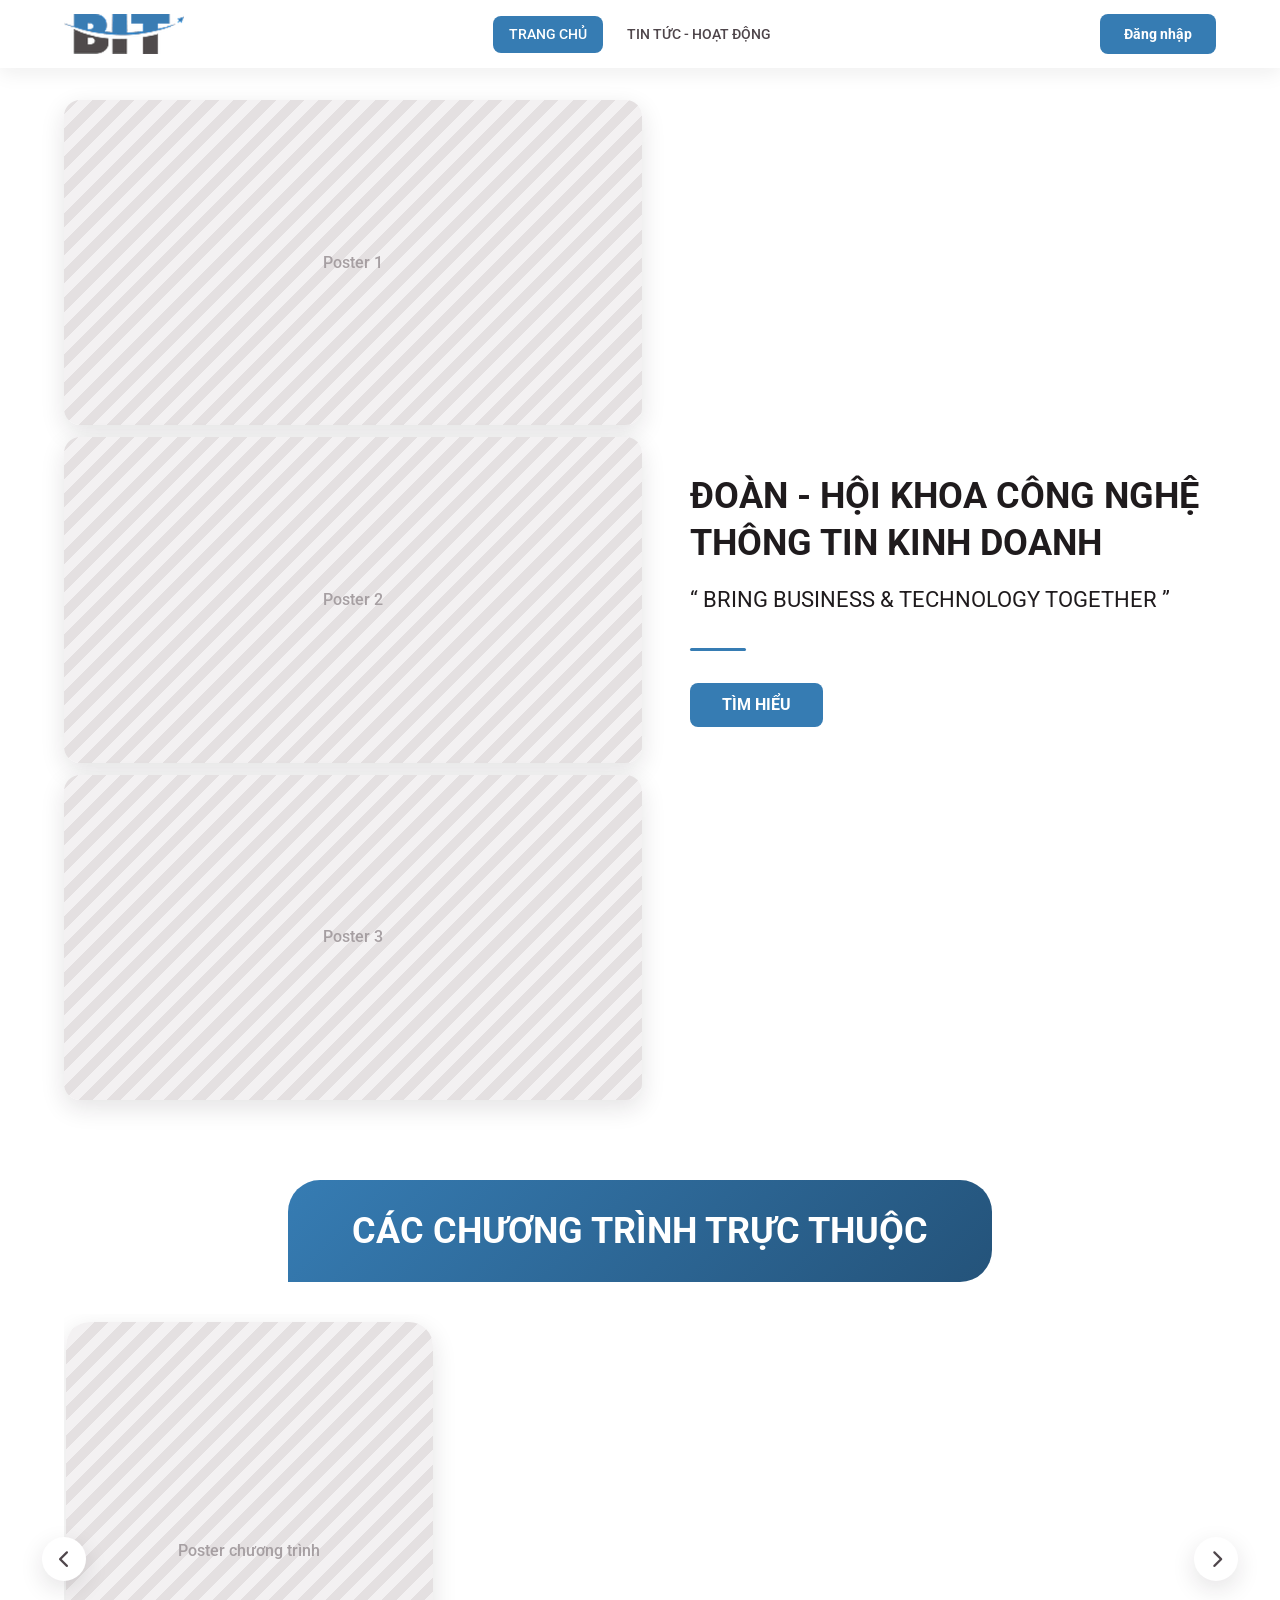
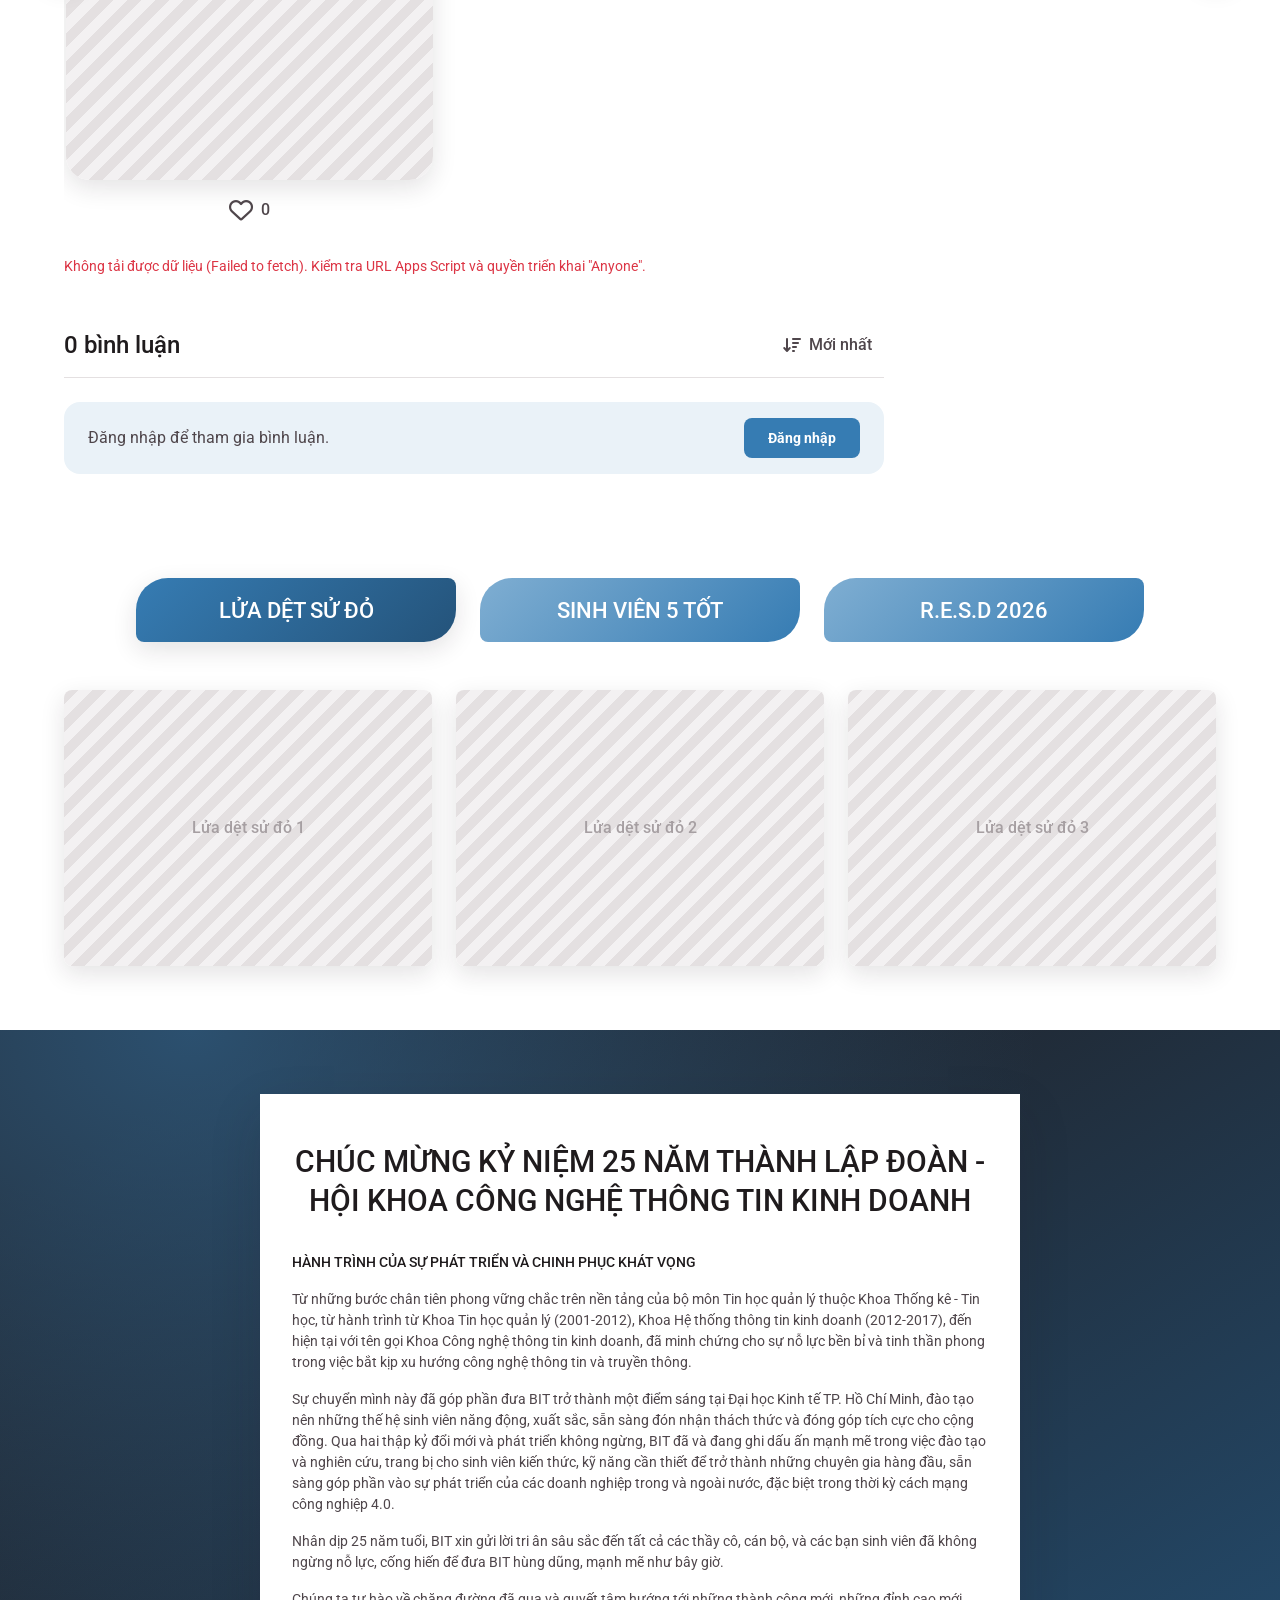
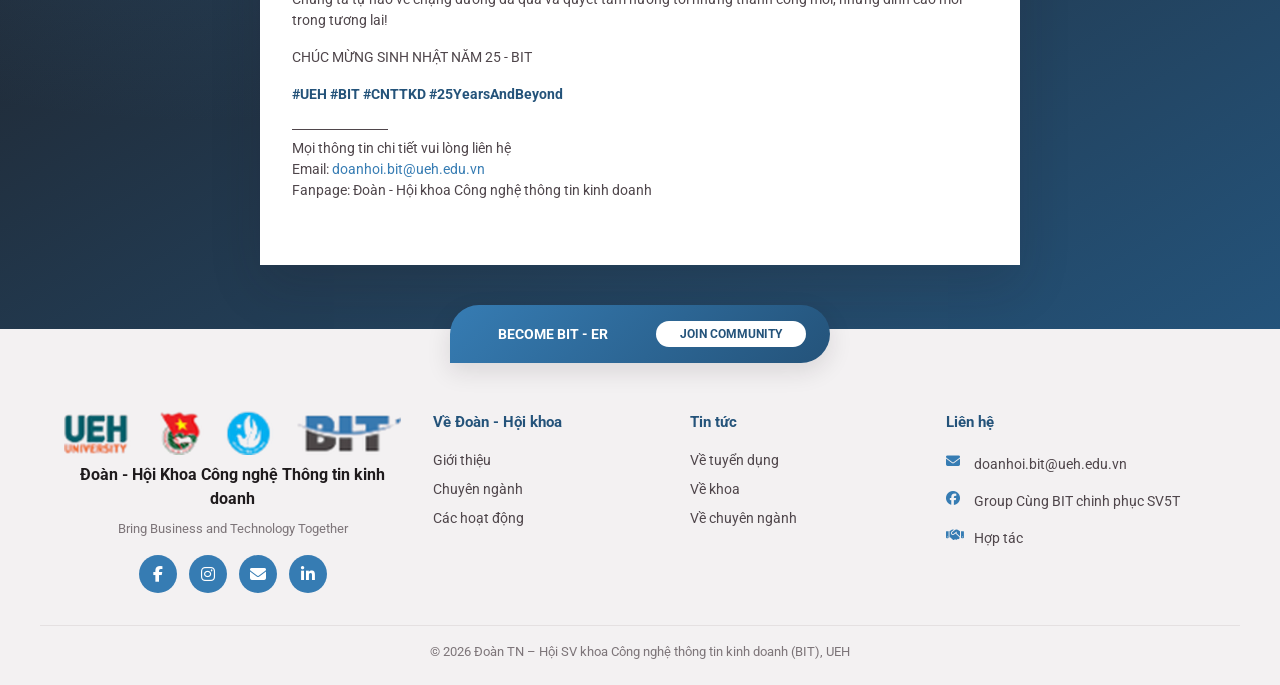
==== index.html @ af45f69b "Update print statement from 'Hello' to 'Goodbye'" ====
<!DOCTYPE html>
<html lang="vi">
<head>
<meta charset="UTF-8">
<meta name="viewport" content="width=device-width, initial-scale=1">
<title>Đoàn - Hội khoa Công nghệ thông tin kinh doanh (BIT)</title>
<link rel="preconnect" href="https://fonts.googleapis.com">
<link rel="preconnect" href="https://fonts.gstatic.com" crossorigin>
<link href="https://fonts.googleapis.com/css2?family=Roboto:wght@400;500;700&display=swap" rel="stylesheet">
<link rel="stylesheet" href="https://cdnjs.cloudflare.com/ajax/libs/font-awesome/6.4.2/css/all.min.css">
<style>
:root{--color-blue-100:#D2E4F1;--color-blue-300:#7FAED2;--color-blue-500:#367CB3;--color-blue-600:#2E6996;--color-blue-700:#24537A;
--color-dark-50:#F3F1F2;--color-dark-100:#E4E0E1;--color-dark-300:#A69FA2;--color-dark-500:#4F464B;--color-dark-700:#332D30;--color-dark-900:#1F1B1D;
--primary-color:var(--color-blue-500);--primary-hover:var(--color-blue-600);--primary-color-2:#EAF2F8;--bg-color:#fff;--text-color:var(--color-dark-500);--text-muted:#7d7579;
--color-surface:#fff;--color-bg-alt:var(--color-dark-50);--color-text-on-primary:#fff;--error-color:#dc3545;
--font-family-base:'Roboto',sans-serif;--fw-medium:500;--fw-bold:700;--font-size-h1:36px;--line-height-h1:1.3;--font-size-body:16px;--line-height-body:1.5;
--space-1:4px;--space-2:8px;--space-3:12px;--space-4:16px;--space-5:24px;--space-6:32px;--space-7:48px;--space-8:64px;--space-9:96px;
--container-max:1200px;--container-pad:var(--space-5);--radius-sm:8px;--radius-lg:24px;--radius-xl:32px;--radius-pill:999px;--radius-button:8px;--radius-card:16px;
--shadow-md:0 8px 24px rgba(31,27,29,.12);--shadow-lg:0 20px 48px rgba(31,27,29,.16);--shadow-header:0 4px 20px rgba(31,27,29,.08);--shadow-focus:0 0 0 4px var(--color-blue-100);
--transition-base:200ms ease;--button-height:44px;--gap-col-cards:24px;--spacing-section-y:80px;
--font-size-h1-mobile:28px;--font-size-h2-mobile:20px;--font-size-body-mobile:15px;--gap-col-mobile:16px;
--gradient-primary:linear-gradient(135deg,var(--color-blue-500) 0%,var(--color-blue-700) 100%);
--gradient-hero:radial-gradient(120% 140% at 15% 0%,rgba(54,124,179,.55) 0%,rgba(31,27,29,0) 55%),linear-gradient(150deg,var(--color-dark-900) 10%,var(--color-blue-700) 100%)}
*,*::before,*::after{box-sizing:border-box}
body{margin:0;font-family:var(--font-family-base);font-size:var(--font-size-body);line-height:var(--line-height-body);color:var(--text-color);background:var(--bg-color)}
img{max-width:100%;display:block}a{color:inherit;text-decoration:none}h1,h2,h3,h4,p,ul{margin:0}ul{padding:0;list-style:none}button{font:inherit;color:inherit;cursor:pointer}
:focus-visible{outline:none;box-shadow:var(--shadow-focus)}
.btn{display:inline-flex;align-items:center;justify-content:center;gap:var(--space-2);min-height:var(--button-height);padding:10px var(--space-6);border:0;border-radius:var(--radius-button);background:var(--primary-color);color:#fff;font-size:16px;font-weight:var(--fw-bold);transition:background var(--transition-base)}
.btn:hover{background:var(--primary-hover)}.btn:disabled{opacity:.6;cursor:not-allowed}
.brand{display:inline-flex;align-items:center}.brand__logo{height:40px;width:auto}.brand__logo--lg{height:44px;margin:0 auto}
.logo-fallback{font-size:28px;font-weight:var(--fw-bold);font-style:italic;color:var(--primary-color)}
.soc{display:flex;gap:var(--space-3)}.soc a{display:grid;place-items:center;width:38px;height:38px;border-radius:var(--radius-pill);background:var(--primary-color);color:#fff;font-size:16px;transition:background var(--transition-base),transform var(--transition-base)}
.soc a:hover{background:var(--color-blue-700);transform:translateY(-2px)}
@media (prefers-reduced-motion:reduce){*{transition:none!important;scroll-behavior:auto!important}}
html{scroll-behavior:smooth}
.container{max-width:var(--container-max);margin:0 auto;padding:0 var(--container-pad)}
.skip{position:absolute;left:var(--space-4);top:-60px;z-index:100;padding:var(--space-2) var(--space-4);background:var(--primary-color);color:#fff;border-radius:var(--radius-sm)}.skip:focus{top:var(--space-2)}
.ph{display:flex;align-items:center;justify-content:center;text-align:center;width:100%;height:100%;color:var(--color-dark-300);font-weight:var(--fw-medium);padding:var(--space-3);background:repeating-linear-gradient(135deg,var(--color-dark-100),var(--color-dark-100) 10px,var(--color-bg-alt) 10px,var(--color-bg-alt) 20px)}
.img{width:100%;height:100%;object-fit:cover}.img:not([src]){background:var(--color-bg-alt)}
/* Header */
.header{position:sticky;top:0;z-index:50;background:rgba(255,255,255,.96);backdrop-filter:blur(8px);box-shadow:var(--shadow-header)}
.header__inner{position:relative;max-width:var(--container-max);margin:0 auto;padding:var(--space-3) var(--container-pad);display:grid;grid-template-columns:1fr auto 1fr;align-items:center;gap:var(--space-5);min-height:68px}
.nav{display:flex;gap:var(--space-2)}
.nav a{padding:var(--space-2) var(--space-4);border-radius:var(--radius-sm);font-size:14px;font-weight:var(--fw-medium);text-transform:uppercase;transition:background var(--transition-base),color var(--transition-base)}
.nav a:hover{background:var(--primary-color-2);color:var(--primary-color)}.nav a.is-active{background:var(--primary-color);color:#fff}
.user{justify-self:end;display:flex;align-items:center;gap:var(--space-3)}
.icon-btn{display:grid;place-items:center;width:40px;height:40px;border:0;background:none;border-radius:var(--radius-pill);font-size:20px;transition:background var(--transition-base)}.icon-btn:hover{background:var(--primary-color-2)}
.avatar{width:36px;height:36px;flex:none;border-radius:var(--radius-pill);background:var(--color-blue-300);color:#fff;display:grid;place-items:center;font-weight:var(--fw-bold)}
.user__name{display:inline-flex;align-items:center;gap:var(--space-2);max-width:200px;padding:var(--space-2) var(--space-4);border:1px solid var(--color-dark-100);border-radius:var(--radius-sm);background:#fff;font-size:14px;font-weight:var(--fw-medium);white-space:nowrap}
.user__name span{overflow:hidden;text-overflow:ellipsis}.user__name:hover{border-color:var(--primary-color);color:var(--primary-color)}
.login-btn{min-height:40px;padding:6px var(--space-5);font-size:14px}
.burger{display:none}
/* Hero */
.hero{padding:var(--space-6) 0 var(--space-7)}.hero__grid{display:grid;grid-template-columns:1.1fr 1fr;gap:var(--space-7);align-items:center}
.hero__posters{display:grid;gap:var(--space-3)}.hero__posters>*{border-radius:var(--radius-card);overflow:hidden;aspect-ratio:16/9;box-shadow:var(--shadow-md)}
.hero__title{font-size:var(--font-size-h1);line-height:var(--line-height-h1);font-weight:var(--fw-bold);color:var(--color-dark-900)}
.hero__slogan{margin-top:var(--space-4);font-size:22px;color:var(--color-dark-900)}.hero__rule{width:56px;height:3px;margin:var(--space-6) 0;background:var(--primary-color);border:0;border-radius:2px}
.sec-head{text-align:center}.sec-title{display:inline-block;margin:var(--space-6) 0;padding:var(--space-5) var(--space-8);font-size:var(--font-size-h1);font-weight:var(--fw-bold);color:#fff;text-transform:uppercase;border-radius:var(--radius-xl) var(--radius-xl) var(--radius-xl) 0;background:var(--gradient-primary)}
/* Carousel */
.carousel{position:relative}
.carousel__track{display:grid;grid-auto-flow:column;grid-auto-columns:calc((100% - 2*var(--gap-col-cards))/3);gap:var(--gap-col-cards);overflow-x:auto;scroll-snap-type:x mandatory;scrollbar-width:none;padding:var(--space-2) 2px}
.carousel__track::-webkit-scrollbar{display:none}
.program{scroll-snap-align:start;display:flex;flex-direction:column;align-items:center;gap:var(--space-2)}
.program__img{width:100%;aspect-ratio:4/5;border-radius:var(--radius-lg);overflow:hidden;box-shadow:var(--shadow-md);transition:transform var(--transition-base)}.program:hover .program__img{transform:translateY(-4px)}
.like{display:inline-flex;align-items:center;gap:var(--space-2);height:44px;padding:0 var(--space-4);border:0;background:none;border-radius:var(--radius-pill);font-size:16px;font-weight:var(--fw-medium);transition:background var(--transition-base)}
.like i{font-size:24px}.like:hover{background:var(--primary-color-2)}.like[aria-pressed=true]{color:var(--error-color)}.like[aria-pressed=true] i{font-weight:900}
.car-btn{position:absolute;top:calc(50% - 40px);z-index:2;width:44px;height:44px;border:0;border-radius:var(--radius-pill);background:#fff;box-shadow:var(--shadow-md);font-size:18px;transition:background var(--transition-base),color var(--transition-base)}
.car-btn:hover{background:var(--primary-color);color:#fff}.car-btn--prev{left:-22px}.car-btn--next{right:-22px}
/* Comments */
.comments{margin-top:var(--space-7);max-width:820px}
.comments__head{display:flex;justify-content:space-between;align-items:center;gap:var(--space-4);padding-bottom:var(--space-3);border-bottom:1px solid var(--color-dark-100)}.comments__head h3{font-size:24px;font-weight:var(--fw-medium);color:var(--color-dark-900)}
.sort{display:inline-flex;align-items:center;gap:var(--space-2);padding:var(--space-2) var(--space-3);border:0;background:none;border-radius:var(--radius-sm);font-weight:var(--fw-medium)}.sort:hover{background:var(--primary-color-2)}
.comment-form,.comment-login{display:flex;align-items:center;gap:var(--space-4);margin-top:var(--space-5)}
.comment-login{padding:var(--space-4) var(--space-5);border-radius:var(--radius-card);background:var(--primary-color-2);justify-content:space-between}
.comment-form .avatar{width:48px;height:48px}
.comment-form input{flex:1;border:0;border-bottom:2px solid var(--color-dark-300);padding:var(--space-3) 0;font:inherit;color:var(--text-color);background:none;transition:border-color var(--transition-base)}.comment-form input:focus{outline:none;border-color:var(--primary-color)}
.comment-list{margin-top:var(--space-5);display:grid;gap:var(--space-5)}.comment{display:flex;gap:var(--space-4)}.comment b{font-size:14px;color:var(--color-dark-900)}.comment small{color:var(--text-muted);margin-left:var(--space-2)}.comment p{font-size:15px}
.notice{margin-top:var(--space-4);font-size:14px;color:var(--color-blue-700)}.notice.is-error{color:var(--error-color)}.notice[hidden]{display:none}
/* Chips (căn giữa) + gallery */
.chips{display:flex;flex-wrap:wrap;justify-content:center;gap:var(--gap-col-cards)}
.chip{flex:0 1 320px;display:flex;align-items:center;justify-content:center;min-height:64px;padding:var(--space-3) var(--space-5);font-size:22px;font-weight:var(--fw-medium);text-transform:uppercase;text-align:center;border:0;color:#fff;border-radius:var(--radius-xl) var(--radius-sm) var(--radius-xl) var(--radius-sm);background:linear-gradient(135deg,var(--color-blue-300),var(--color-blue-500));transition:filter var(--transition-base),transform var(--transition-base)}
.chip:hover{filter:brightness(.95);transform:translateY(-2px)}.chip i{margin-left:var(--space-3);font-size:.7em;opacity:.85}.chip[data-active=true]{background:var(--gradient-primary);box-shadow:var(--shadow-md)}
.gallery{display:grid;grid-template-columns:repeat(3,1fr);gap:var(--gap-col-cards);margin-top:var(--space-7)}.gallery>*{aspect-ratio:4/3;border-radius:var(--radius-sm);overflow:hidden;box-shadow:var(--shadow-md)}
/* News */
.news{position:relative;overflow:hidden;margin-top:var(--space-8);padding:var(--space-8) 0;background:var(--gradient-hero)}
.news__bg{position:absolute;inset:0;background-size:cover;background-position:center}
.news__paper{position:relative;max-width:760px;margin:0 auto;padding:var(--space-7) var(--space-6);background:var(--color-surface);box-shadow:var(--shadow-lg)}
.news__paper h1{text-align:center;font-size:30px;line-height:1.3;font-weight:var(--fw-medium);color:var(--color-dark-900);margin-bottom:var(--space-6);text-transform:uppercase}
.news__paper h2{font-size:14px;font-weight:var(--fw-medium);text-transform:uppercase;margin-bottom:var(--space-4);color:var(--color-dark-900)}
.news__paper p{font-size:14px;margin-bottom:var(--space-4)}.tags{font-weight:var(--fw-bold);color:var(--color-blue-700)}
.news__paper hr{width:96px;margin:var(--space-5) 0 var(--space-2);border:0;border-top:1px solid var(--color-dark-500)}.news__paper a{color:var(--primary-color)}
/* Footer */
.footer{background:var(--color-bg-alt);padding-bottom:var(--space-5)}
.cta-bar{position:relative;top:calc(-1*var(--space-5));display:flex;justify-content:center;padding:0 var(--space-4)}
.cta-bar__inner{display:flex;align-items:center;gap:var(--space-7);padding:var(--space-4) var(--space-5) var(--space-4) var(--space-7);border-radius:var(--radius-xl) var(--radius-xl) var(--radius-xl) 0;background:var(--gradient-primary);color:#fff;font-weight:var(--fw-bold);font-size:14px;box-shadow:var(--shadow-md)}
.cta-bar__inner a{padding:var(--space-1) var(--space-5);border-radius:var(--radius-pill);background:#fff;color:var(--color-blue-700);font-size:12px}.cta-bar__inner a:hover{background:var(--primary-color-2)}
.footer__grid{display:grid;grid-template-columns:1.5fr 1fr 1fr 1.2fr;gap:var(--space-6);max-width:var(--container-max);margin:var(--space-5) auto 0;padding:0 var(--container-pad)}
.footer__brand{display:flex;flex-direction:column;align-items:center;text-align:center;gap:var(--space-2)}.footer__brand strong{color:var(--color-dark-900)}.footer__brand span{font-size:13px;color:var(--text-muted)}.footer__brand .soc{margin-top:var(--space-2)}
.footer h4{margin:0 0 var(--space-3);font-size:15px;color:var(--color-blue-700)}
.footer li a{display:inline-block;padding:var(--space-1) 0;font-size:14px;transition:color var(--transition-base),transform var(--transition-base)}.footer li a:hover{color:var(--primary-color);transform:translateX(2px)}
.footer .contact li{display:flex;gap:var(--space-3);padding:var(--space-1) 0;font-size:14px}.contact i{width:16px;margin-top:4px;color:var(--primary-color)}
.footer__copy{max-width:var(--container-max);margin:var(--space-6) auto 0;padding:var(--space-4) var(--container-pad) 0;border-top:1px solid var(--color-dark-100);text-align:center;font-size:13px;color:var(--text-muted)}
.to-top{position:fixed;right:var(--space-5);bottom:var(--space-5);z-index:40;display:grid;place-items:center;width:44px;height:44px;border:0;border-radius:var(--radius-pill);background:var(--primary-color);color:#fff;box-shadow:var(--shadow-md);opacity:0;pointer-events:none;transition:opacity var(--transition-base)}.to-top.is-show{opacity:1;pointer-events:auto}
@media (max-width:900px){body{font-size:var(--font-size-body-mobile)}
.header__inner{display:flex;justify-content:space-between}
.burger{display:grid;order:3}.user{margin-left:auto}.user__name{max-width:120px}
.nav{display:none;position:absolute;top:100%;left:0;right:0;flex-direction:column;padding:var(--space-3) var(--container-pad) var(--space-4);background:#fff;box-shadow:var(--shadow-header)}.header[data-open=true] .nav{display:flex}
.hero__grid{grid-template-columns:1fr;gap:var(--space-5)}.hero__title{font-size:var(--font-size-h1-mobile)}
.sec-title{font-size:var(--font-size-h2-mobile);padding:var(--space-4) var(--space-6)}
.carousel__track{grid-auto-columns:80%}.car-btn{display:none}
.comments{max-width:100%}.comment-login{flex-direction:column;align-items:flex-start}
.chip{flex-basis:100%;font-size:var(--font-size-h2-mobile)}
.gallery{grid-template-columns:1fr;gap:var(--gap-col-mobile)}
.news__paper{margin:0 var(--space-3);padding:var(--space-5) var(--space-4)}.news__paper h1{font-size:22px}
.cta-bar__inner{gap:var(--space-4);padding:var(--space-3) var(--space-4)}.footer__grid{grid-template-columns:1fr 1fr}.footer__brand{grid-column:1/-1}}
</style>
</head>
<body id="top">
<a class="skip" href="#noi-dung">Bỏ qua điều hướng</a>
<header class="header" id="header"><div class="header__inner">
  <a href="./index.html" class="brand" aria-label="Trang chủ BIT"><img class="brand__logo" data-logo="head" alt="Logo BIT"></a>
  <nav class="nav" id="nav" aria-label="Điều hướng chính"><a href="./index.html" class="is-active" aria-current="page">Trang chủ</a><a href="#chuong-trinh">Tin tức - Hoạt động</a></nav>
  <div class="user" id="userbox"><a class="btn login-btn" href="./dang-nhap.html">Đăng nhập</a></div>
  <button type="button" class="icon-btn burger" id="burger" aria-label="Mở menu" aria-expanded="false" aria-controls="nav"><i class="fa-solid fa-bars"></i></button>
</div></header>

<main id="noi-dung">
<section class="hero"><div class="container hero__grid">
  <div class="hero__posters" id="heroPosters"><div class="ph">Poster 1</div><div class="ph">Poster 2</div><div class="ph">Poster 3</div></div>
  <div>
    <h1 class="hero__title">ĐOÀN - HỘI KHOA CÔNG NGHỆ THÔNG TIN KINH DOANH</h1>
    <p class="hero__slogan">“ BRING BUSINESS &amp; TECHNOLOGY TOGETHER ”</p>
    <hr class="hero__rule"><a href="#chuong-trinh" class="btn">TÌM HIỂU</a>
  </div>
</div></section>

<section id="chuong-trinh"><div class="container">
  <div class="sec-head"><h2 class="sec-title">Các chương trình trực thuộc</h2></div>
  <div class="carousel">
    <button type="button" class="car-btn car-btn--prev" id="prev" aria-label="Xem chương trình trước"><i class="fa-solid fa-chevron-left"></i></button>
    <div class="carousel__track" id="track"></div>
    <button type="button" class="car-btn car-btn--next" id="next" aria-label="Xem chương trình tiếp theo"><i class="fa-solid fa-chevron-right"></i></button>
  </div>
  <p class="notice" id="notice" role="status" hidden></p>

  <div class="comments">
    <div class="comments__head"><h3 id="cmt-count">0 bình luận</h3>
      <button type="button" class="sort" id="sort"><i class="fa-solid fa-arrow-down-wide-short"></i><span>Mới nhất</span></button></div>
    <div id="cmt-box"></div>
    <div class="comment-list" id="cmt-list" aria-live="polite"></div>
  </div>
</div></section>

<section style="padding-top:var(--spacing-section-y)"><div class="container">
  <div class="chips" aria-label="Chương trình" id="chips"></div>
  <div class="gallery" id="gallery"></div>
</div></section>

<section class="news"><div class="news__bg" id="newsBg" aria-hidden="true"></div><article class="news__paper">
  <h1>Chúc mừng kỷ niệm 25 năm thành lập Đoàn - Hội khoa Công nghệ thông tin kinh doanh</h1>
  <h2>Hành trình của sự phát triển và chinh phục khát vọng</h2>
  <p>Từ những bước chân tiên phong vững chắc trên nền tảng của bộ môn Tin học quản lý thuộc Khoa Thống kê - Tin học, từ hành trình từ Khoa Tin học quản lý (2001-2012), Khoa Hệ thống thông tin kinh doanh (2012-2017), đến hiện tại với tên gọi Khoa Công nghệ thông tin kinh doanh, đã minh chứng cho sự nỗ lực bền bỉ và tinh thần phong trong việc bắt kịp xu hướng công nghệ thông tin và truyền thông.</p>
  <p>Sự chuyển mình này đã góp phần đưa BIT trở thành một điểm sáng tại Đại học Kinh tế TP. Hồ Chí Minh, đào tạo nên những thế hệ sinh viên năng động, xuất sắc, sẵn sàng đón nhận thách thức và đóng góp tích cực cho cộng đồng. Qua hai thập kỷ đổi mới và phát triển không ngừng, BIT đã và đang ghi dấu ấn mạnh mẽ trong việc đào tạo và nghiên cứu, trang bị cho sinh viên kiến thức, kỹ năng cần thiết để trở thành những chuyên gia hàng đầu, sẵn sàng góp phần vào sự phát triển của các doanh nghiệp trong và ngoài nước, đặc biệt trong thời kỳ cách mạng công nghiệp 4.0.</p>
  <p>Nhân dịp 25 năm tuổi, BIT xin gửi lời tri ân sâu sắc đến tất cả các thầy cô, cán bộ, và các bạn sinh viên đã không ngừng nỗ lực, cống hiến để đưa BIT hùng dũng, mạnh mẽ như bây giờ.</p>
  <p>Chúng ta tự hào về chặng đường đã qua và quyết tâm hướng tới những thành công mới, những đỉnh cao mới trong tương lai!</p>
  <p>CHÚC MỪNG SINH NHẬT NĂM 25 - BIT</p>
  <p class="tags">#UEH #BIT #CNTTKD #25YearsAndBeyond</p><hr>
  <p>Mọi thông tin chi tiết vui lòng liên hệ<br>Email: <a href="mailto:doanhoi.bit@ueh.edu.vn">doanhoi.bit@ueh.edu.vn</a><br>Fanpage: Đoàn - Hội khoa Công nghệ thông tin kinh doanh</p>
</article></section>
</main>

<footer class="footer">
  <div class="cta-bar"><div class="cta-bar__inner"><span>BECOME BIT - ER</span><a href="./dang-ky.html">JOIN COMMUNITY</a></div></div>
  <div class="footer__grid">
    <div class="footer__brand"><img class="brand__logo brand__logo--lg" data-logo="foot" alt="Logo UEH, Đoàn, Hội, BIT"><strong>Đoàn - Hội Khoa Công nghệ Thông tin kinh doanh</strong><span>Bring Business and Technology Together</span>
      <div class="soc">
        <a href="https://www.facebook.com/groups/1129624948171351" target="_blank" rel="noopener" aria-label="Facebook"><i class="fa-brands fa-facebook-f"></i></a>
        <a href="#" target="_blank" rel="noopener" aria-label="Instagram"><i class="fa-brands fa-instagram"></i></a>
        <a href="mailto:doanhoi.bit@ueh.edu.vn" aria-label="Email"><i class="fa-solid fa-envelope"></i></a>
        <a href="#" target="_blank" rel="noopener" aria-label="LinkedIn"><i class="fa-brands fa-linkedin-in"></i></a>
      </div></div>
    <nav aria-label="Về Đoàn - Hội khoa"><h4>Về Đoàn - Hội khoa</h4><ul><li><a href="#">Giới thiệu</a></li><li><a href="#">Chuyên ngành</a></li><li><a href="#">Các hoạt động</a></li></ul></nav>
    <nav aria-label="Tin tức"><h4>Tin tức</h4><ul><li><a href="#">Về tuyển dụng</a></li><li><a href="#">Về khoa</a></li><li><a href="#">Về chuyên ngành</a></li></ul></nav>
    <div><h4>Liên hệ</h4><ul class="contact">
      <li><i class="fa-solid fa-envelope"></i><a href="mailto:doanhoi.bit@ueh.edu.vn">doanhoi.bit@ueh.edu.vn</a></li>
      <li><i class="fa-brands fa-facebook"></i><a href="https://www.facebook.com/groups/1129624948171351" target="_blank" rel="noopener">Group Cùng BIT chinh phục SV5T</a></li>
      <li><i class="fa-solid fa-handshake"></i><a href="#">Hợp tác</a></li></ul></div>
  </div>
  <p class="footer__copy">© 2026 Đoàn TN – Hội SV khoa Công nghệ thông tin kinh doanh (BIT), UEH</p>
</footer>
<button type="button" class="to-top" id="toTop" aria-label="Lên đầu trang"><i class="fa-solid fa-arrow-up"></i></button>

<script>
/* ===== Cấu hình ===== */
const CFG = { API: 'https://script.google.com/macros/s/AKfycby1IHduGtQ7wtcxRXCo43WCRbnHpFgjLoDurq1vfDB5Kpm6_9BiqfkvzQ6aJ5gB8rk/exec', LOGIN: './dang-nhap.html' };
const CHIPS = ['Lửa dệt sử đỏ', 'Sinh viên 5 tốt', 'R.E.S.D 2026'];   // cố định theo thiết kế; cột A tab "ANH" ghi đúng tên hoặc viết tắt LDSD / SV5T / RESD
const CHIP_LINKS = { luadetsudo: '', sinhvien5tot: '', resd2026: '' };   // điền link cố định tại đây, hoặc đặt trong tab CAU HINH: link_ldsd / link_sv5t / link_resd
const CHIP_KEY = { luadetsudo: 'link_ldsd', sinhvien5tot: 'link_sv5t', resd2026: 'link_resd' };
let siteConfig = {};
const CHIP_ALIAS = { luadetsudo: ['ldsd'], sinhvien5tot: ['sv5t'], resd2026: ['resd'] };
/* Logo cắt từ bản thiết kế (nhúng sẵn, không phụ thuộc đường dẫn) */
const LOGO = { head: '[data-uri]', foot: '[data-uri]' };
document.querySelectorAll('img[data-logo]').forEach(im => { im.src = LOGO[im.dataset.logo] || LOGO.head; });

const $ = id => document.getElementById(id);
const fold = s => String(s ?? '').normalize('NFD').replace(/[\u0300-\u036f]/g, '').replace(/đ/gi, 'd').toLowerCase().replace(/[^a-z0-9]+/g, '');
const esc = s => String(s ?? '').replace(/[&<>"']/g, c => ({'&':'&amp;','<':'&lt;','>':'&gt;','"':'&quot;',"'":'&#39;'}[c]));
const ready = () => CFG.API && !CFG.API.startsWith('PASTE_');
const KEY = 'bit_session';
const session = () => { try { const s = JSON.parse(localStorage.getItem(KEY)); return s && s.token ? s : null; } catch (e) { return null; } };
const goLogin = () => location.href = CFG.LOGIN + '?next=' + encodeURIComponent(location.pathname.split('/').pop() || 'index.html');
const initial = n => esc((n || '?').trim().slice(0, 1).toUpperCase());

async function apiGet(p) { const r = await fetch(CFG.API + '?' + new URLSearchParams(p)); if (!r.ok) throw new Error('HTTP ' + r.status); return r.json(); }
async function apiPost(body) {   // text/plain để tránh preflight CORS của Apps Script
  const r = await fetch(CFG.API, { method: 'POST', headers: { 'Content-Type': 'text/plain;charset=utf-8' }, body: JSON.stringify(body) });
  if (!r.ok) throw new Error('HTTP ' + r.status); return r.json();
}
function driveImg(raw) {
  const v = String(raw || '').trim(); if (!v) return '';
  const m = v.match(/\/d\/([\w-]{20,})/) || v.match(/[?&]id=([\w-]{20,})/) || (/^[\w-]{25,}$/.test(v) ? [0, v] : null);
  return m ? `https://drive.google.com/thumbnail?id=${m[1]}&sz=w800` : '';
}
const imgOr = (url, label) => url ? `<img class="img" src="${esc(url)}" alt="${esc(label)}" loading="lazy" referrerpolicy="no-referrer">` : `<div class="ph">${esc(label)}</div>`;
document.addEventListener('error', e => { const el = e.target; if (el.classList && el.classList.contains('img')) { const p = document.createElement('div'); p.className = 'ph'; p.textContent = el.alt; el.replaceWith(p); } }, true);
function notice(msg, err) { const n = $('notice'); n.textContent = msg || ''; n.hidden = !msg; n.classList.toggle('is-error', !!err); }
function setNewsBg(raw) {   // ảnh nền mục 25 năm (khoá anh_nen_25_nam trong tab CAU HINH, nếu có)
  const u = driveImg(raw).replace('sz=w800', 'sz=w1600'); if (!u) return;
  const im = new Image(); im.referrerPolicy = 'no-referrer'; im.onload = () => { $('newsBg').style.backgroundImage = 'url(' + JSON.stringify(u) + ')'; }; im.src = u;
}

/* Header */
function renderUser() {
  const s = session();
  $('userbox').innerHTML = !s ? '<a class="btn login-btn" href="' + CFG.LOGIN + '">Đăng nhập</a>' : `
    <button type="button" class="icon-btn" aria-label="Thông báo"><i class="fa-regular fa-bell"></i></button>
    <button type="button" class="user__name" id="logout" title="Bấm để đăng xuất"><span class="avatar" aria-hidden="true">${initial(s.name)}</span><span>${esc(s.name)}</span><i class="fa-solid fa-right-from-bracket" aria-hidden="true"></i></button>`;
  const lo = $('logout'); if (lo) lo.onclick = () => { localStorage.removeItem(KEY); location.reload(); };
}
$('burger').onclick = () => { const h = $('header'), o = h.dataset.open !== 'true'; h.dataset.open = o; $('burger').setAttribute('aria-expanded', o); $('burger').firstElementChild.className = o ? 'fa-solid fa-xmark' : 'fa-solid fa-bars'; };
$('nav').addEventListener('click', e => { if (e.target.closest('a')) { $('header').dataset.open = 'false'; $('burger').setAttribute('aria-expanded', 'false'); $('burger').firstElementChild.className = 'fa-solid fa-bars'; } });

/* Chương trình */
let programs = [], gallery = {};
function renderPrograms() {
  const list = programs.length ? programs : [{ id: '', name: 'Poster chương trình', poster: '' }];
  $('track').innerHTML = list.map(p => `
    <article class="program"><div class="program__img">${imgOr(driveImg(p.poster), p.name)}</div>
      <button type="button" class="like" data-id="${esc(p.id)}" aria-pressed="${!!p.liked}" aria-label="Thích ${esc(p.name)}"><i class="fa-regular fa-heart"></i><span>${+p.likes || 0}</span></button></article>`).join('');
  const hero = programs.slice(0, 3);
  $('heroPosters').innerHTML = [0, 1, 2].map(i => `<div>${imgOr(driveImg(hero[i] && hero[i].poster), hero[i] ? hero[i].name : 'Poster ' + (i + 1))}</div>`).join('');
}
$('track').addEventListener('click', async e => {
  const b = e.target.closest('.like'); if (!b || !b.dataset.id) return;
  const s = session(); if (!s) return goLogin();
  try {
    const r = await apiPost({ action: 'like', token: s.token, id: b.dataset.id });
    if (!r.ok) throw new Error(r.error);
    b.setAttribute('aria-pressed', r.liked); b.querySelector('span').textContent = r.likes;
  } catch (err) { notice('Không thích được: ' + err.message, true); }
});
const slide = dir => { const t = $('track'), c = t.firstElementChild; if (c) t.scrollBy({ left: dir * (c.offsetWidth + 24), behavior: 'smooth' }); };
$('next').onclick = () => slide(1); $('prev').onclick = () => slide(-1);

/* Chips + ảnh */
function renderGallery(name) {
  document.querySelectorAll('.chip').forEach(c => c.dataset.active = c.dataset.name === name);
  const n = fold(name), ok = [n, ...(CHIP_ALIAS[n] || [])], key = Object.keys(gallery).find(k => ok.includes(fold(k)));
  const urls = key ? gallery[key] : [];
  $('gallery').innerHTML = [0, 1, 2].map(i => `<div>${imgOr(driveImg(urls[i]), name + ' ' + (i + 1))}</div>`).join('');
}
const safeLink = v => { v = String(v || '').trim(); return /^https?:\/\/\S+$/i.test(v) || /^[\w./#?=&%-]+$/.test(v) ? v : ''; };
function renderChips() {
  $('chips').innerHTML = CHIPS.map(n => {
    const k = fold(n), link = safeLink(siteConfig[CHIP_KEY[k]] || CHIP_LINKS[k]);
    return link
      ? `<a class="chip" data-name="${esc(n)}" href="${esc(link)}" target="_blank" rel="noopener" aria-label="${esc(n)} (mở trang chương trình)">${esc(n)}<i class="fa-solid fa-arrow-up-right-from-square" aria-hidden="true"></i></a>`
      : `<button type="button" class="chip" data-name="${esc(n)}">${esc(n)}</button>`;
  }).join('');
  renderGallery(CHIPS[0]);
}
$('chips').addEventListener('click', e => { const c = e.target.closest('.chip'); if (c) renderGallery(c.dataset.name); });

/* Bình luận */
let comments = [], newest = true;
function renderCommentBox() {
  const s = session();
  $('cmt-box').innerHTML = s ? `<form class="comment-form" id="cmt-form"><span class="avatar" style="width:48px;height:48px" aria-hidden="true">${initial(s.name)}</span><input id="cmt-input" placeholder="Gửi lời yêu thương..." aria-label="Viết bình luận" maxlength="300"></form>`
    : `<div class="comment-login"><span>Đăng nhập để tham gia bình luận.</span><a class="btn login-btn" href="${CFG.LOGIN}?next=index.html">Đăng nhập</a></div>`;
  const f = $('cmt-form'); if (f) f.onsubmit = async e => {
    e.preventDefault(); const i = $('cmt-input'), v = i.value.trim(); if (!v) return; i.disabled = true;
    try {
      const r = await apiPost({ action: 'comment', token: s.token, text: v });
      if (!r.ok) throw new Error(r.error); i.value = ''; comments = r.comments; renderComments();
    } catch (err) { notice('Không gửi được bình luận: ' + err.message, true); if (/phiên|token/i.test(err.message)) { localStorage.removeItem(KEY); renderUser(); renderCommentBox(); } }
    i.disabled = false; i.focus();
  };
}
function renderComments() {
  $('cmt-count').textContent = comments.length + ' bình luận';
  const list = newest ? comments : [...comments].reverse();
  $('cmt-list').innerHTML = list.map(c => `<div class="comment"><span class="avatar" aria-hidden="true">${initial(c.name)}</span><div><b>${esc(c.name)}</b><small>${esc(c.time)}</small><p>${esc(c.text)}</p></div></div>`).join('');
}
$('sort').onclick = () => { newest = !newest; $('sort').querySelector('span').textContent = newest ? 'Mới nhất' : 'Cũ nhất'; renderComments(); };

/* Lên đầu trang */
addEventListener('scroll', () => $('toTop').classList.toggle('is-show', scrollY > 600), { passive: true });
$('toTop').onclick = () => scrollTo({ top: 0, behavior: matchMedia('(prefers-reduced-motion:reduce)').matches ? 'auto' : 'smooth' });

/* Khởi động */
renderUser(); renderPrograms(); renderChips(); renderCommentBox(); renderComments();
if (ready()) {
  const s = session(); notice('Đang tải dữ liệu...');
  Promise.all([apiGet({ action: 'home', token: s ? s.token : '' }), apiGet({ action: 'comments' })]).then(([h, c]) => {
    programs = h.programs || []; gallery = h.gallery || {}; comments = c.comments || [];
    siteConfig = h.config || {}; setNewsBg(siteConfig.anh_nen_25_nam);
    notice(''); renderPrograms(); renderChips(); renderComments();
  }).catch(err => notice('Không tải được dữ liệu (' + err.message + '). Kiểm tra URL Apps Script và quyền triển khai "Anyone".', true));
} else notice('Chưa cấu hình Apps Script: điền CFG.API để lấy ảnh và bình luận thật.');
</script>
</body>
</html>
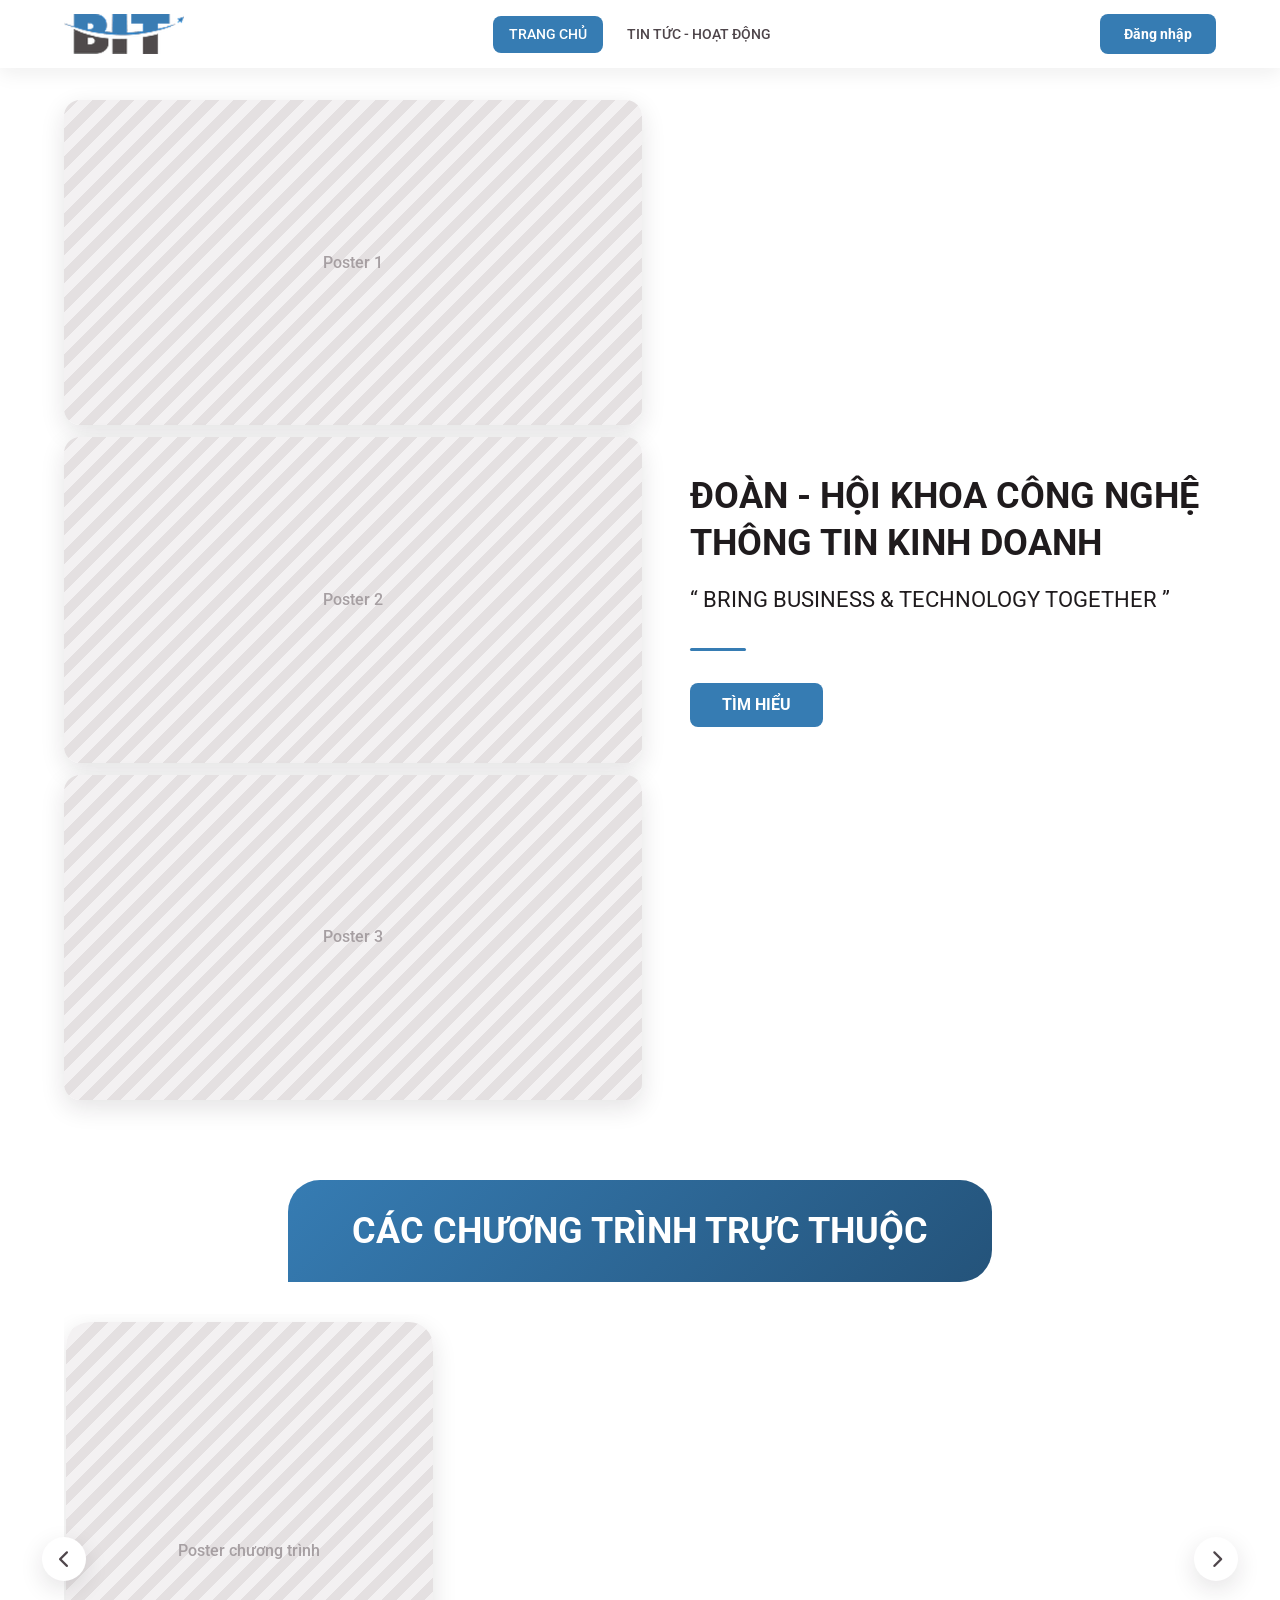
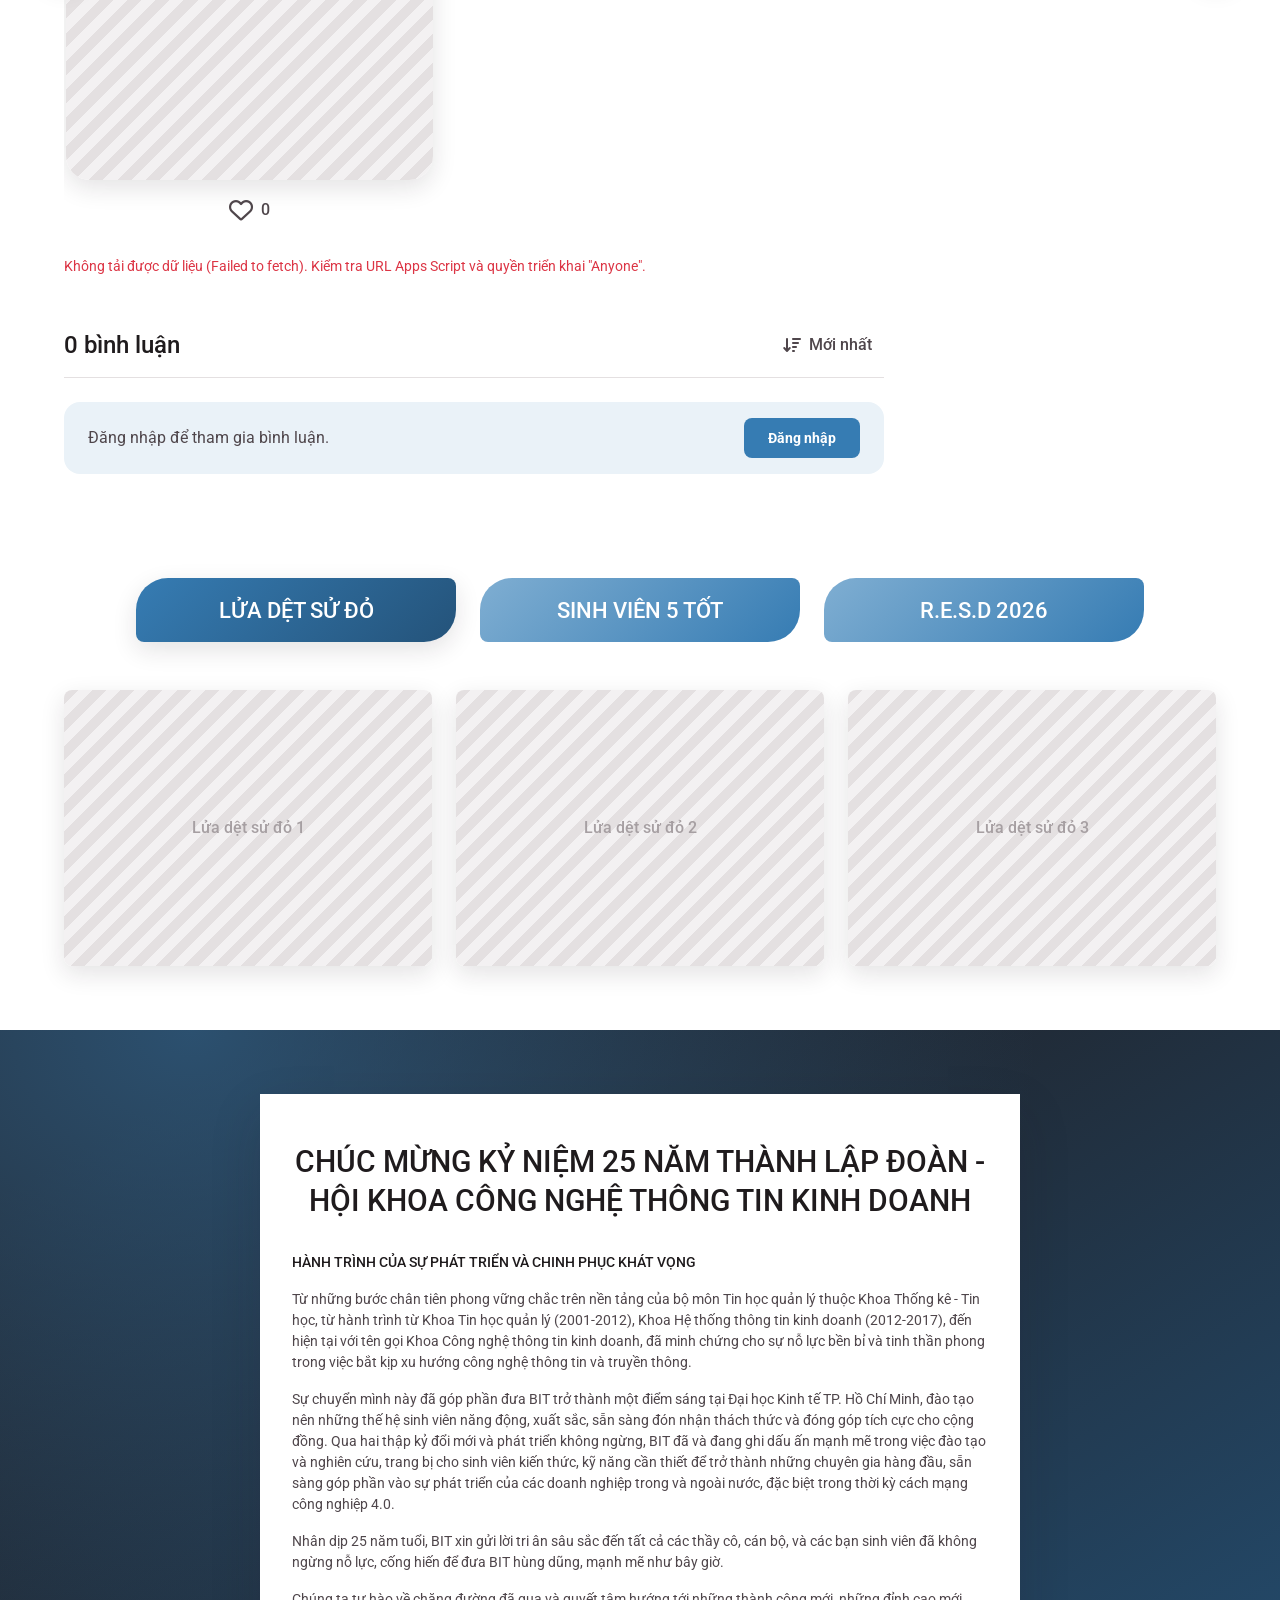
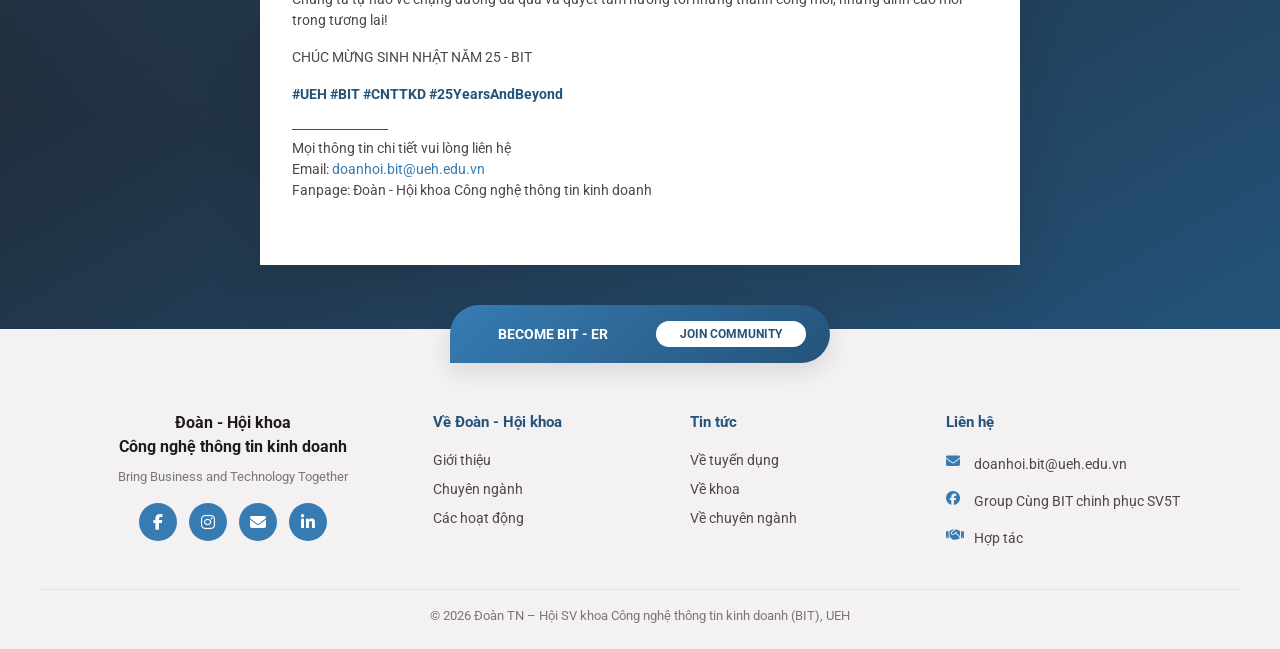
==== commit 679dbc3c: "Update footer brand information in index.html" ====
--- a/index.html
+++ b/index.html
@@ -172,7 +172,7 @@
 <footer class="footer">
   <div class="cta-bar"><div class="cta-bar__inner"><span>BECOME BIT - ER</span><a href="./dang-ky.html">JOIN COMMUNITY</a></div></div>
   <div class="footer__grid">
-    <div class="footer__brand"><img class="brand__logo brand__logo--lg" data-logo="foot" alt="Logo UEH, Đoàn, Hội, BIT"><strong>Đoàn - Hội Khoa Công nghệ Thông tin kinh doanh</strong><span>Bring Business and Technology Together</span>
+    <div class="footer__brand"><strong>Đoàn - Hội khoa<br>Công nghệ thông tin kinh doanh</strong><span>Bring Business and Technology Together</span>
       <div class="soc">
         <a href="https://www.facebook.com/groups/1129624948171351" target="_blank" rel="noopener" aria-label="Facebook"><i class="fa-brands fa-facebook-f"></i></a>
         <a href="#" target="_blank" rel="noopener" aria-label="Instagram"><i class="fa-brands fa-instagram"></i></a>
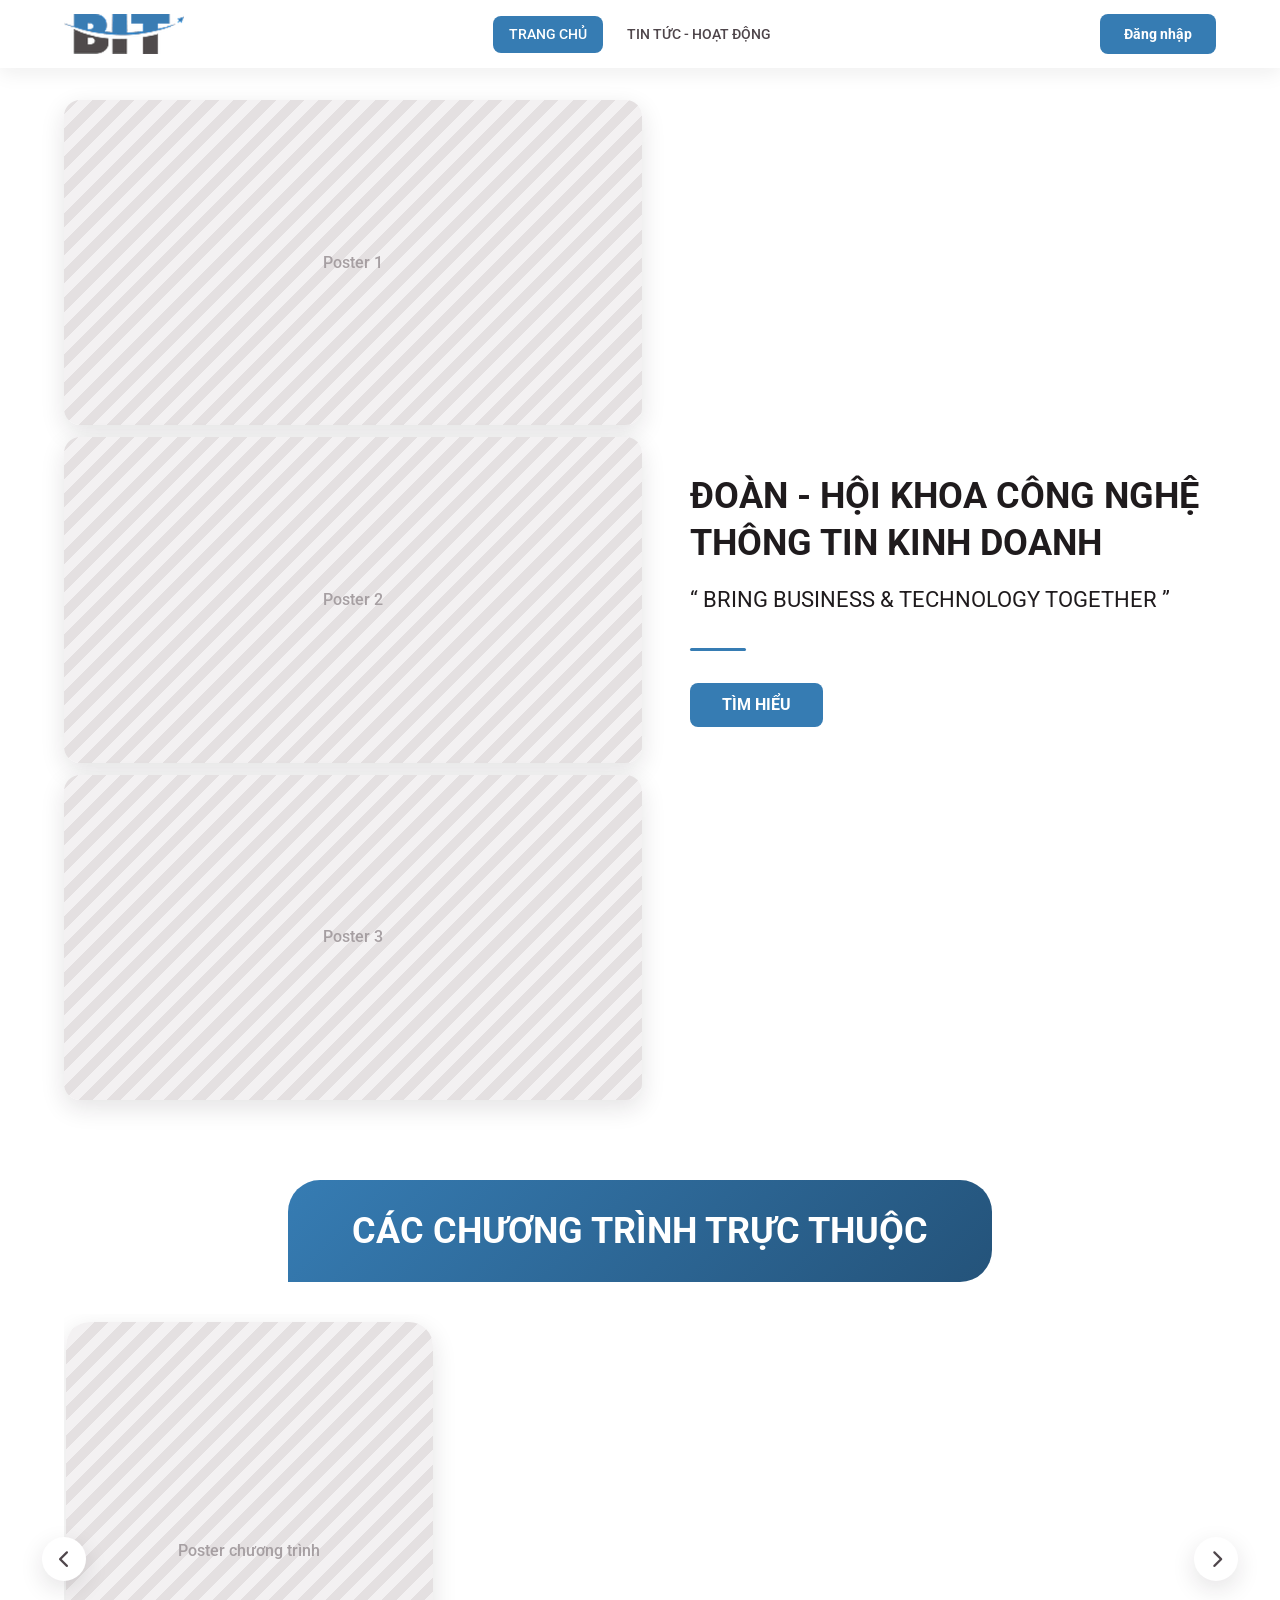
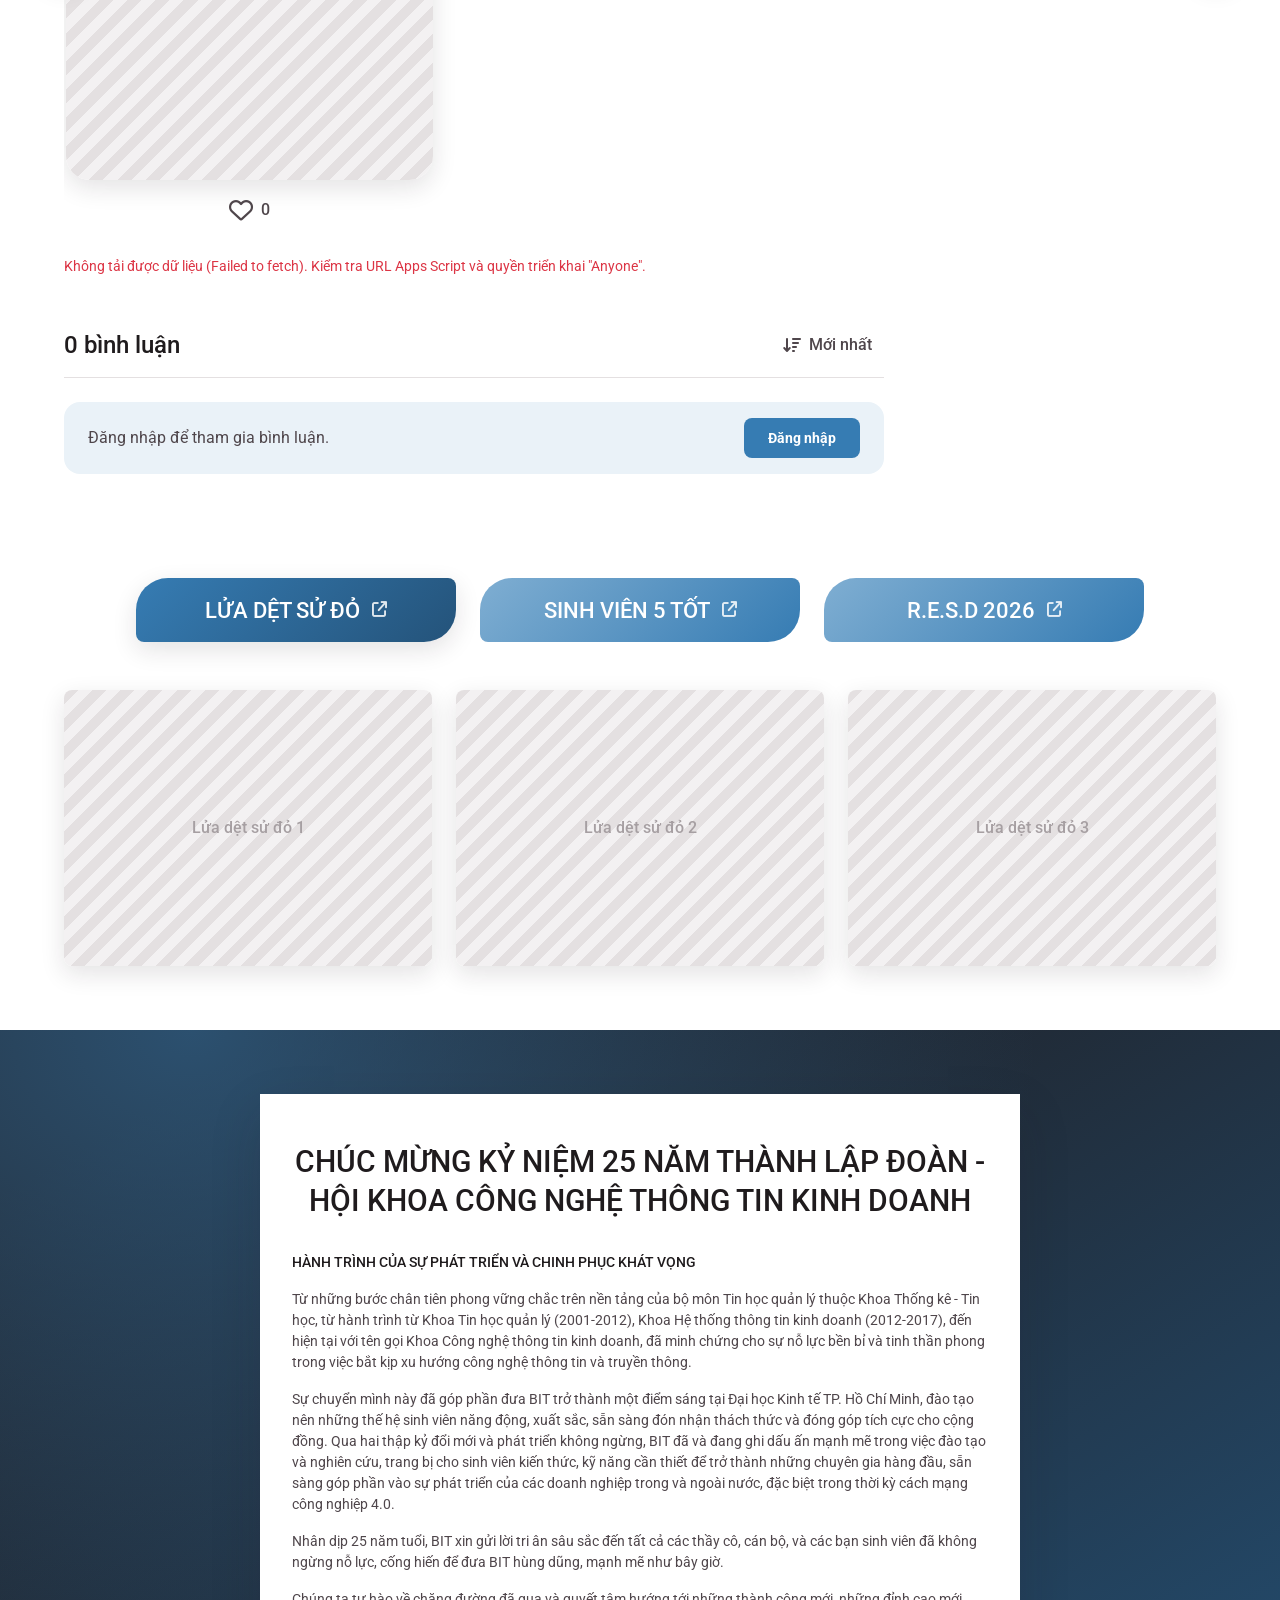
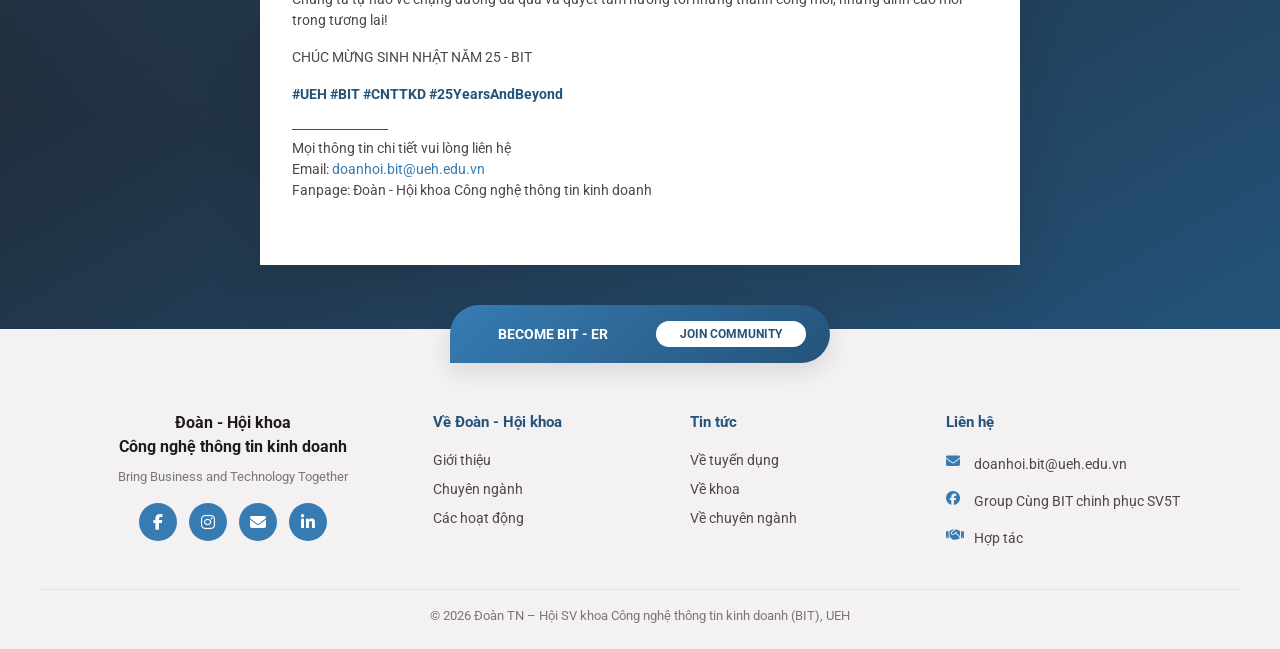
==== commit de5dbea4: "Update CHIP_LINKS with new URLs" ====
--- a/index.html
+++ b/index.html
@@ -194,7 +194,7 @@
 /* ===== Cấu hình ===== */
 const CFG = { API: 'https://script.google.com/macros/s/AKfycby1IHduGtQ7wtcxRXCo43WCRbnHpFgjLoDurq1vfDB5Kpm6_9BiqfkvzQ6aJ5gB8rk/exec', LOGIN: './dang-nhap.html' };
 const CHIPS = ['Lửa dệt sử đỏ', 'Sinh viên 5 tốt', 'R.E.S.D 2026'];   // cố định theo thiết kế; cột A tab "ANH" ghi đúng tên hoặc viết tắt LDSD / SV5T / RESD
-const CHIP_LINKS = { luadetsudo: '', sinhvien5tot: '', resd2026: '' };   // điền link cố định tại đây, hoặc đặt trong tab CAU HINH: link_ldsd / link_sv5t / link_resd
+const CHIP_LINKS = { luadetsudo: 'https://mangkythuatbit.github.io/LDSD.html', sinhvien5tot: 'https://mangkythuatbit.github.io/SINHVIEN5TOT', resd2026: 'https://mangkythuatbit.github.io/RESD' };   // điền link cố định tại đây, hoặc đặt trong tab CAU HINH: link_ldsd / link_sv5t / link_resd
 const CHIP_KEY = { luadetsudo: 'link_ldsd', sinhvien5tot: 'link_sv5t', resd2026: 'link_resd' };
 let siteConfig = {};
 const CHIP_ALIAS = { luadetsudo: ['ldsd'], sinhvien5tot: ['sv5t'], resd2026: ['resd'] };
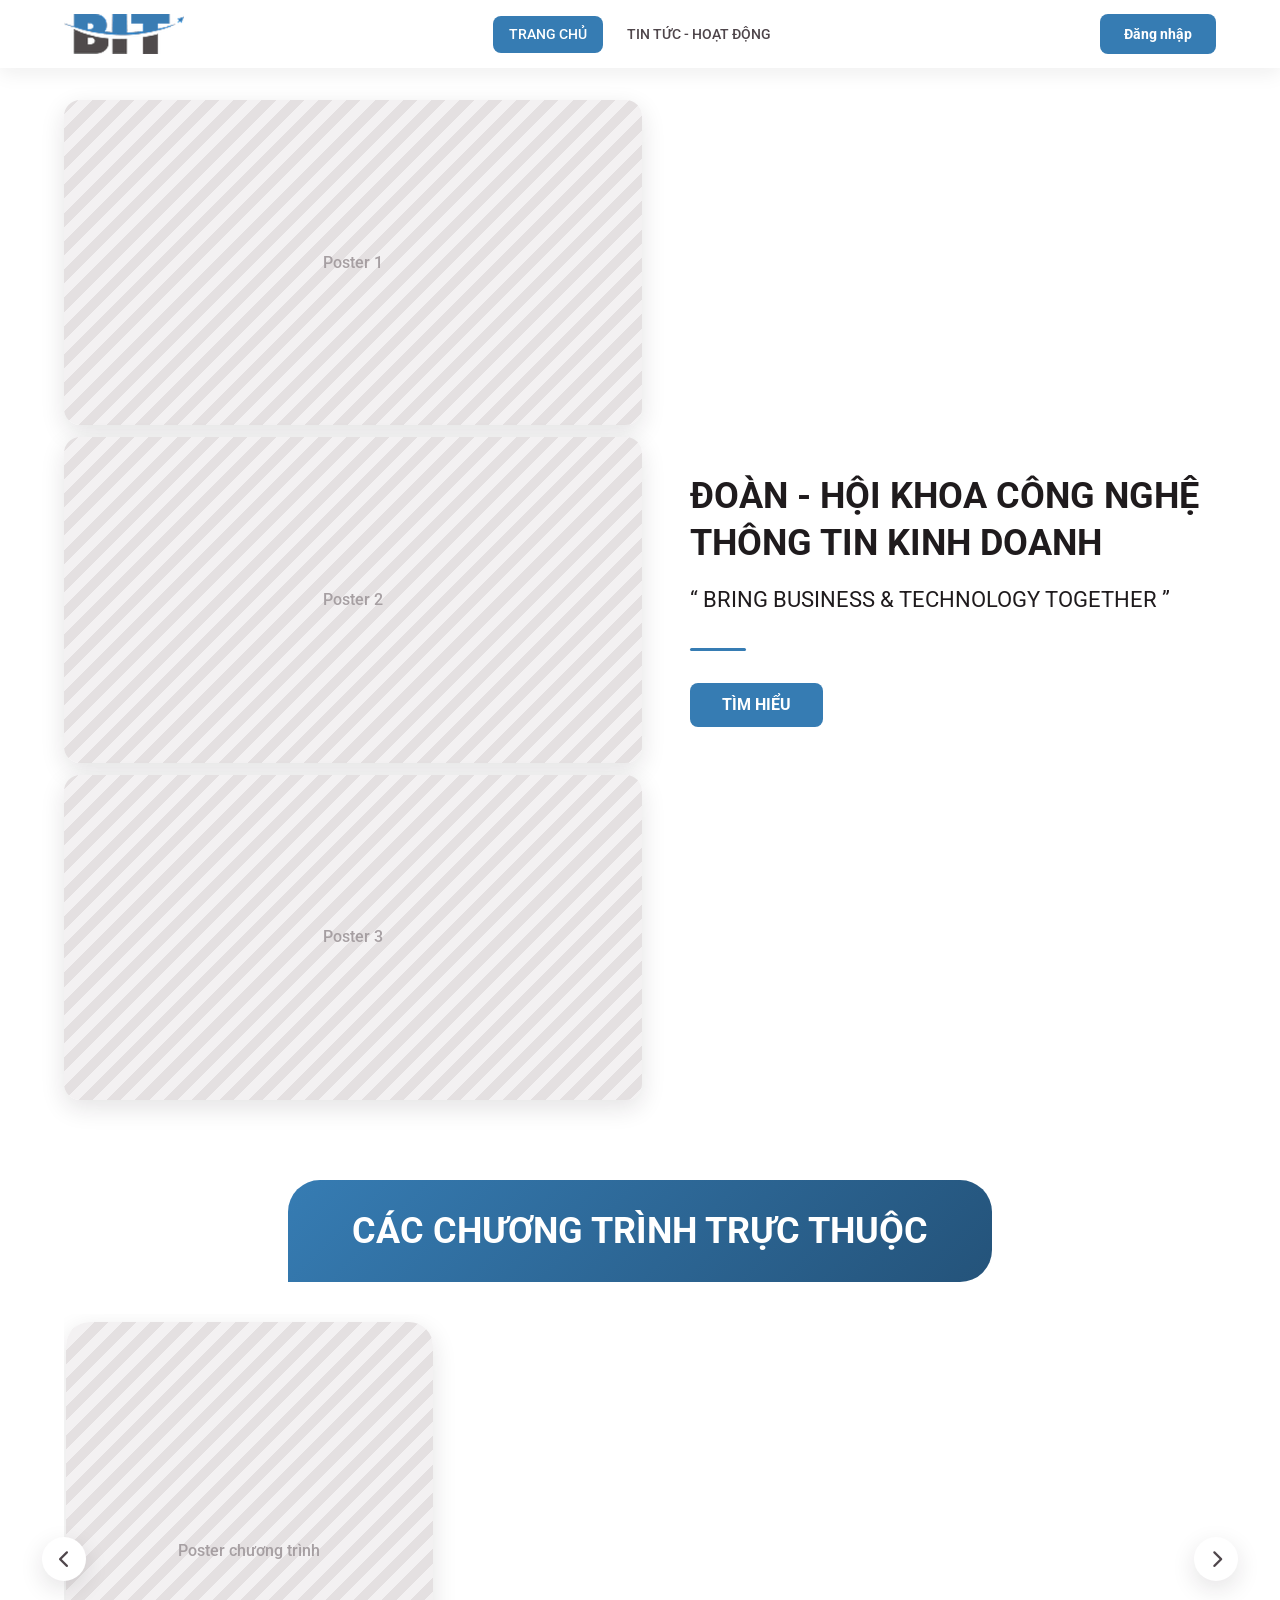
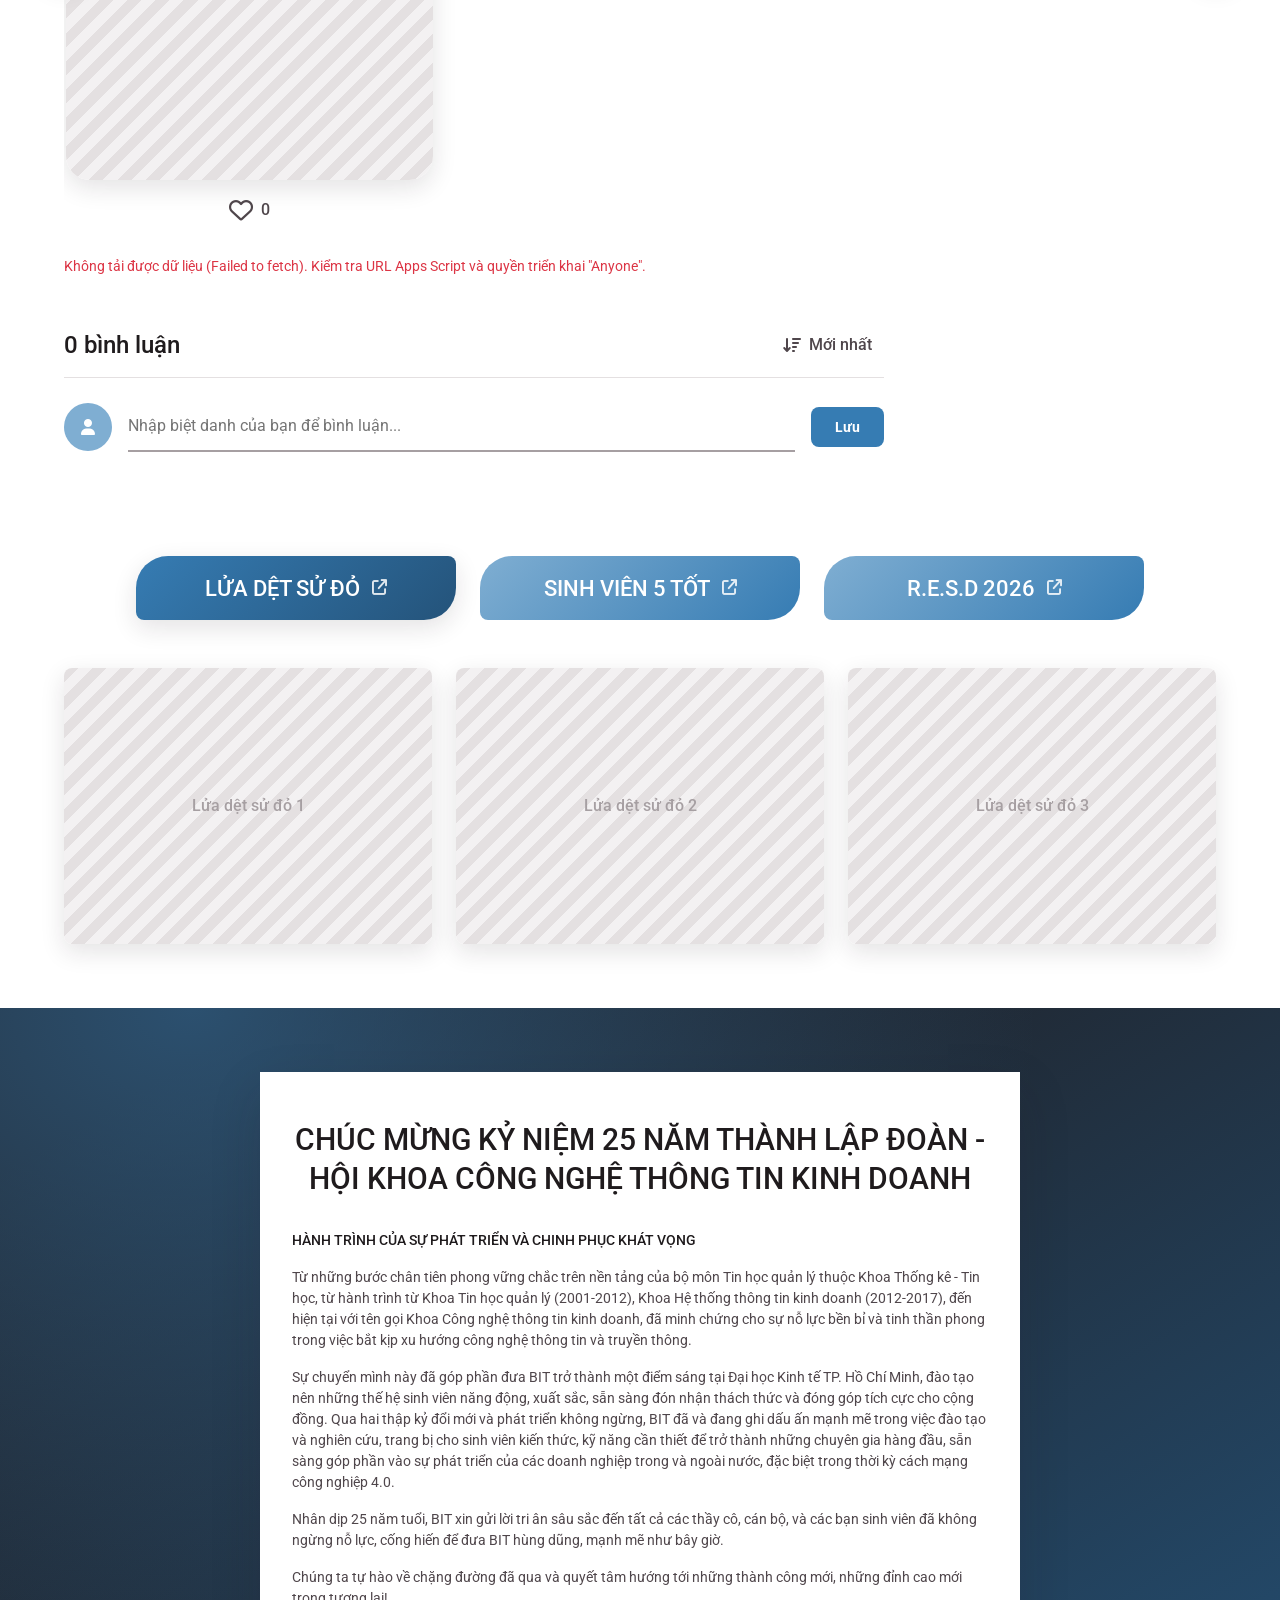
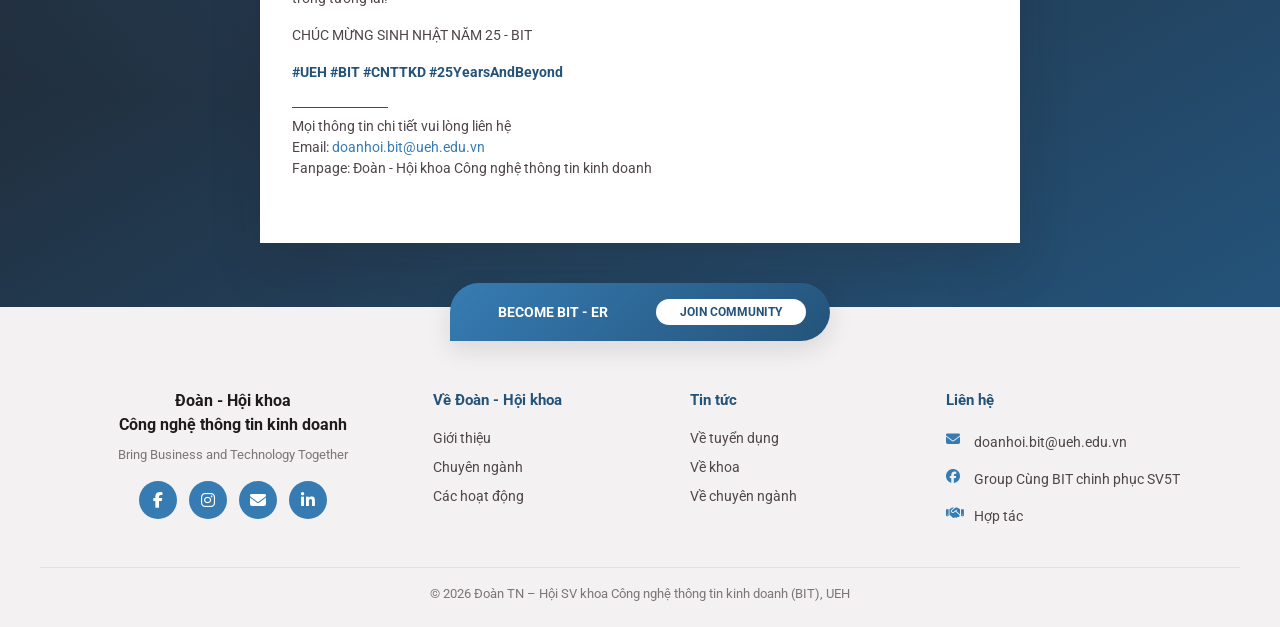
==== commit 223ecffe: "Add local storage support for guest comments and likes" ====
--- a/index.html
+++ b/index.html
@@ -194,7 +194,7 @@
 /* ===== Cấu hình ===== */
 const CFG = { API: 'https://script.google.com/macros/s/AKfycby1IHduGtQ7wtcxRXCo43WCRbnHpFgjLoDurq1vfDB5Kpm6_9BiqfkvzQ6aJ5gB8rk/exec', LOGIN: './dang-nhap.html' };
 const CHIPS = ['Lửa dệt sử đỏ', 'Sinh viên 5 tốt', 'R.E.S.D 2026'];   // cố định theo thiết kế; cột A tab "ANH" ghi đúng tên hoặc viết tắt LDSD / SV5T / RESD
-const CHIP_LINKS = { luadetsudo: 'https://mangkythuatbit.github.io/LDSD.html', sinhvien5tot: 'https://mangkythuatbit.github.io/SINHVIEN5TOT', resd2026: 'https://mangkythuatbit.github.io/RESD' };   // điền link cố định tại đây, hoặc đặt trong tab CAU HINH: link_ldsd / link_sv5t / link_resd
+const CHIP_LINKS = { luadetsudo: 'https://mangkythuatbit.github.io/LDSD/', sinhvien5tot: 'https://mangkythuatbit.github.io/SINHVIEN5TOT', resd2026: 'https://mangkythuatbit.github.io/RESD' };   // điền link cố định tại đây, hoặc đặt trong tab CAU HINH: link_ldsd / link_sv5t / link_resd
 const CHIP_KEY = { luadetsudo: 'link_ldsd', sinhvien5tot: 'link_sv5t', resd2026: 'link_resd' };
 let siteConfig = {};
 const CHIP_ALIAS = { luadetsudo: ['ldsd'], sinhvien5tot: ['sv5t'], resd2026: ['resd'] };
@@ -210,6 +210,13 @@
 const session = () => { try { const s = JSON.parse(localStorage.getItem(KEY)); return s && s.token ? s : null; } catch (e) { return null; } };
 const goLogin = () => location.href = CFG.LOGIN + '?next=' + encodeURIComponent(location.pathname.split('/').pop() || 'index.html');
 const initial = n => esc((n || '?').trim().slice(0, 1).toUpperCase());
+  /* ===== Khách (không đăng nhập): biệt danh, like, bình luận lưu local ===== */
+const LS = { guest: 'bit_guest', likes: 'bit_local_likes', cmts: 'bit_local_comments' };
+const lsGet = (k, d) => { try { const v = JSON.parse(localStorage.getItem(k)); return v ?? d; } catch (e) { return d; } };
+const lsSet = (k, v) => { try { localStorage.setItem(k, JSON.stringify(v)); } catch (e) { notice('Trình duyệt không cho lưu dữ liệu cục bộ.', true); } };
+let guest = lsGet(LS.guest, { name: '' });
+let localLikes = lsGet(LS.likes, {});
+let localComments = lsGet(LS.cmts, []);   // mới nhất ở đầu
 
 async function apiGet(p) { const r = await fetch(CFG.API + '?' + new URLSearchParams(p)); if (!r.ok) throw new Error('HTTP ' + r.status); return r.json(); }
 async function apiPost(body) {   // text/plain để tránh preflight CORS của Apps Script
@@ -242,19 +249,28 @@
 
 /* Chương trình */
 let programs = [], gallery = {};
+const likeCount = p => (+p.likes || 0) + (localLikes[p.id] && !p.liked ? 1 : 0);
 function renderPrograms() {
   const list = programs.length ? programs : [{ id: '', name: 'Poster chương trình', poster: '' }];
   $('track').innerHTML = list.map(p => `
     <article class="program"><div class="program__img">${imgOr(driveImg(p.poster), p.name)}</div>
-      <button type="button" class="like" data-id="${esc(p.id)}" aria-pressed="${!!p.liked}" aria-label="Thích ${esc(p.name)}"><i class="fa-regular fa-heart"></i><span>${+p.likes || 0}</span></button></article>`).join('');
+      <button type="button" class="like" data-id="${esc(p.id)}" aria-pressed="${!!(p.liked || localLikes[p.id])}" aria-label="Thích ${esc(p.name)}"><i class="fa-regular fa-heart"></i><span>${likeCount(p)}</span></button></article>`).join('');
   const hero = programs.slice(0, 3);
   $('heroPosters').innerHTML = [0, 1, 2].map(i => `<div>${imgOr(driveImg(hero[i] && hero[i].poster), hero[i] ? hero[i].name : 'Poster ' + (i + 1))}</div>`).join('');
 }
 $('track').addEventListener('click', async e => {
   const b = e.target.closest('.like'); if (!b || !b.dataset.id) return;
-  const s = session(); if (!s) return goLogin();
+  const id = b.dataset.id, s = session();
+  if (!s) {   // khách: lưu local
+    if (localLikes[id]) delete localLikes[id]; else localLikes[id] = 1;
+    lsSet(LS.likes, localLikes);
+    const p = programs.find(x => String(x.id) === id) || {};
+    b.setAttribute('aria-pressed', !!localLikes[id]);
+    b.querySelector('span').textContent = likeCount(p);
+    return;
+  }
   try {
-    const r = await apiPost({ action: 'like', token: s.token, id: b.dataset.id });
+    const r = await apiPost({ action: 'like', token: s.token, id });
     if (!r.ok) throw new Error(r.error);
     b.setAttribute('aria-pressed', r.liked); b.querySelector('span').textContent = r.likes;
   } catch (err) { notice('Không thích được: ' + err.message, true); }
@@ -284,11 +300,23 @@
 /* Bình luận */
 let comments = [], newest = true;
 function renderCommentBox() {
-  const s = session();
-  $('cmt-box').innerHTML = s ? `<form class="comment-form" id="cmt-form"><span class="avatar" style="width:48px;height:48px" aria-hidden="true">${initial(s.name)}</span><input id="cmt-input" placeholder="Gửi lời yêu thương..." aria-label="Viết bình luận" maxlength="300"></form>`
-    : `<div class="comment-login"><span>Đăng nhập để tham gia bình luận.</span><a class="btn login-btn" href="${CFG.LOGIN}?next=index.html">Đăng nhập</a></div>`;
-  const f = $('cmt-form'); if (f) f.onsubmit = async e => {
-    e.preventDefault(); const i = $('cmt-input'), v = i.value.trim(); if (!v) return; i.disabled = true;
+  const s = session(), name = s ? s.name : guest.name;
+  if (!name) {   // chưa có biệt danh
+    $('cmt-box').innerHTML = `<form class="comment-form" id="nick-form"><span class="avatar" style="width:48px;height:48px" aria-hidden="true"><i class="fa-solid fa-user"></i></span><input id="nick-input" placeholder="Nhập biệt danh của bạn để bình luận..." aria-label="Biệt danh" maxlength="30"><button type="submit" class="btn login-btn">Lưu</button></form>`;
+    $('nick-form').onsubmit = e => { e.preventDefault(); const v = $('nick-input').value.trim(); if (!v) return; guest = { name: v }; lsSet(LS.guest, guest); renderCommentBox(); };
+    return;
+  }
+  $('cmt-box').innerHTML = `<form class="comment-form" id="cmt-form"><span class="avatar" style="width:48px;height:48px" aria-hidden="true">${initial(name)}</span><input id="cmt-input" placeholder="Gửi lời yêu thương..." aria-label="Viết bình luận" maxlength="300"></form>`
+    + (s ? '' : `<p class="notice">Đang bình luận với biệt danh <b>${esc(name)}</b> · <a href="#" id="nick-change" style="text-decoration:underline">Đổi biệt danh</a> · <a href="${CFG.LOGIN}?next=index.html" style="text-decoration:underline">Đăng nhập</a></p>`);
+  const nc = $('nick-change'); if (nc) nc.onclick = e => { e.preventDefault(); guest = { name: '' }; lsSet(LS.guest, guest); renderCommentBox(); };
+  $('cmt-form').onsubmit = async e => {
+    e.preventDefault(); const i = $('cmt-input'), v = i.value.trim(); if (!v) return;
+    if (!s) {   // khách: lưu local
+      localComments.unshift({ name: guest.name, text: v, time: new Date().toLocaleString('vi-VN') });
+      localComments = localComments.slice(0, 200); lsSet(LS.cmts, localComments);
+      i.value = ''; renderComments(); return;
+    }
+    i.disabled = true;
     try {
       const r = await apiPost({ action: 'comment', token: s.token, text: v });
       if (!r.ok) throw new Error(r.error); i.value = ''; comments = r.comments; renderComments();
@@ -297,8 +325,9 @@
   };
 }
 function renderComments() {
-  $('cmt-count').textContent = comments.length + ' bình luận';
-  const list = newest ? comments : [...comments].reverse();
+  const all = [...localComments, ...comments];
+  $('cmt-count').textContent = all.length + ' bình luận';
+  const list = newest ? all : [...all].reverse();
   $('cmt-list').innerHTML = list.map(c => `<div class="comment"><span class="avatar" aria-hidden="true">${initial(c.name)}</span><div><b>${esc(c.name)}</b><small>${esc(c.time)}</small><p>${esc(c.text)}</p></div></div>`).join('');
 }
 $('sort').onclick = () => { newest = !newest; $('sort').querySelector('span').textContent = newest ? 'Mới nhất' : 'Cũ nhất'; renderComments(); };
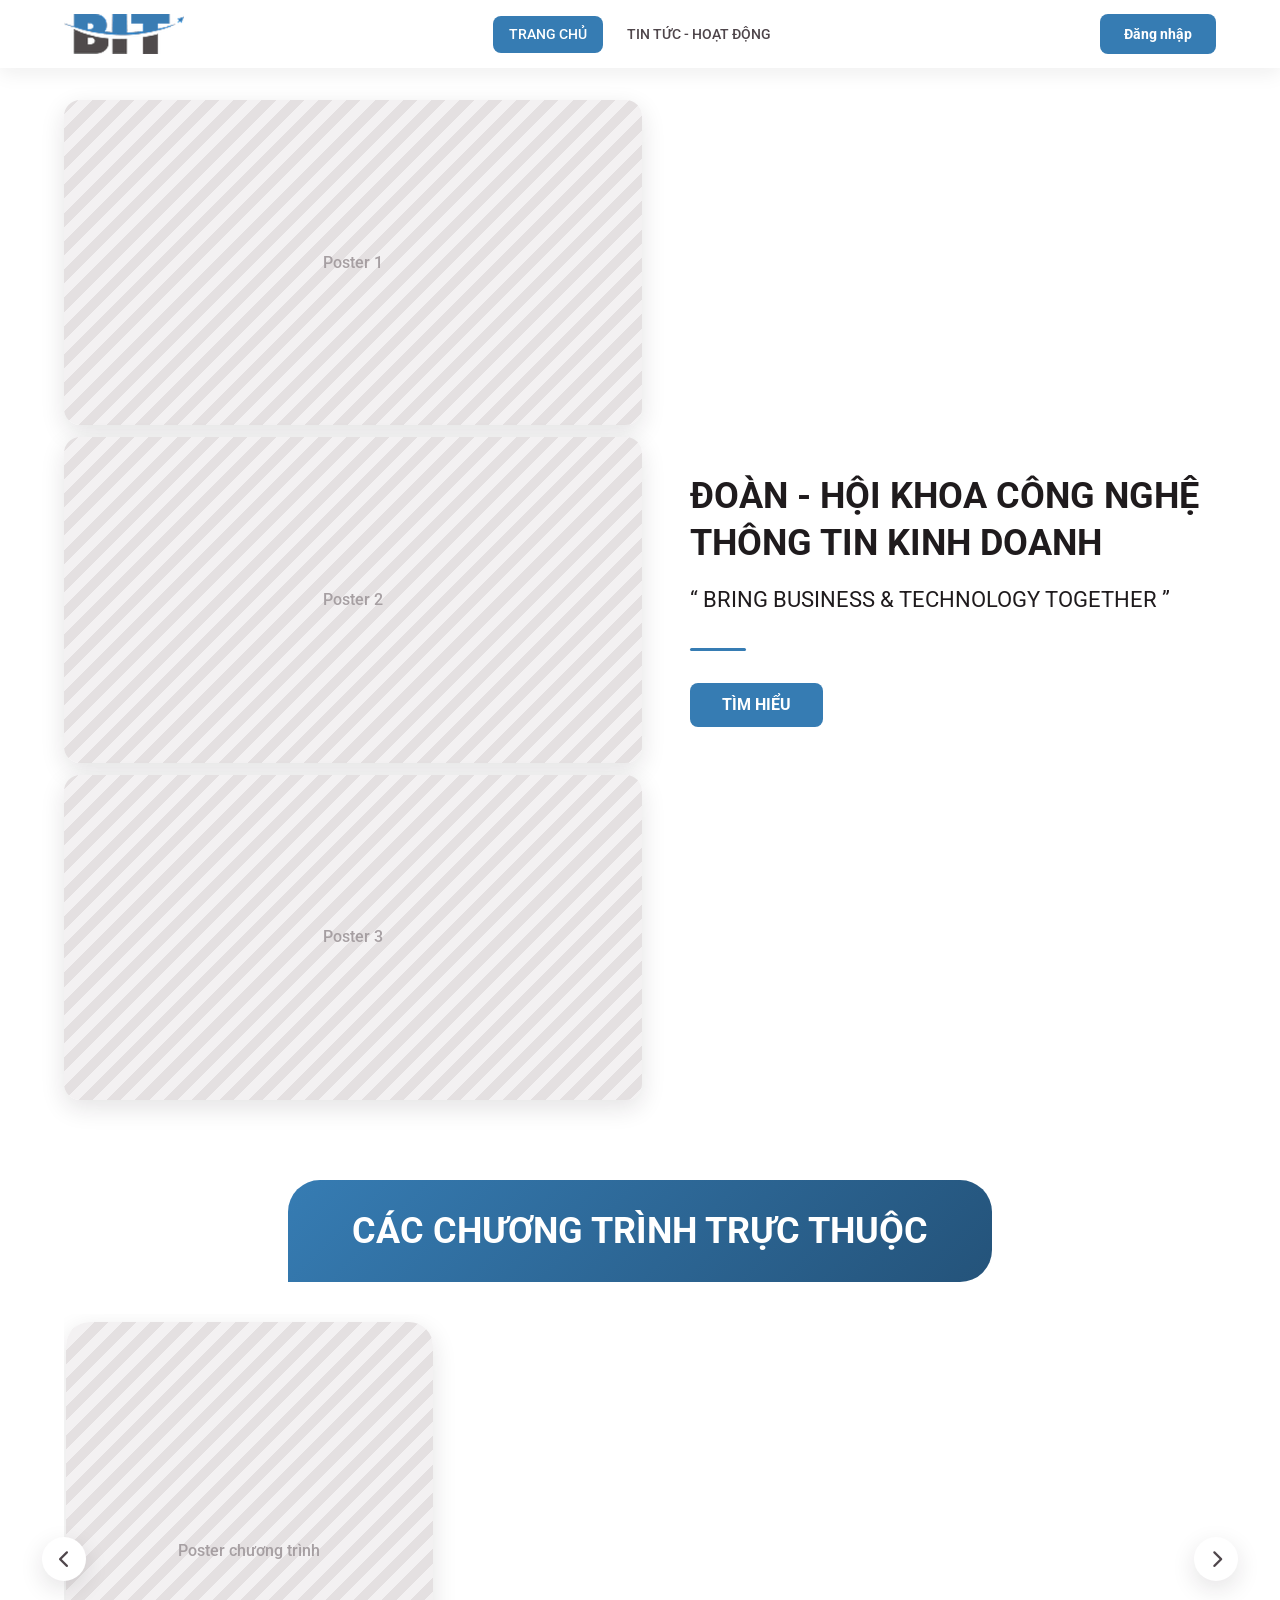
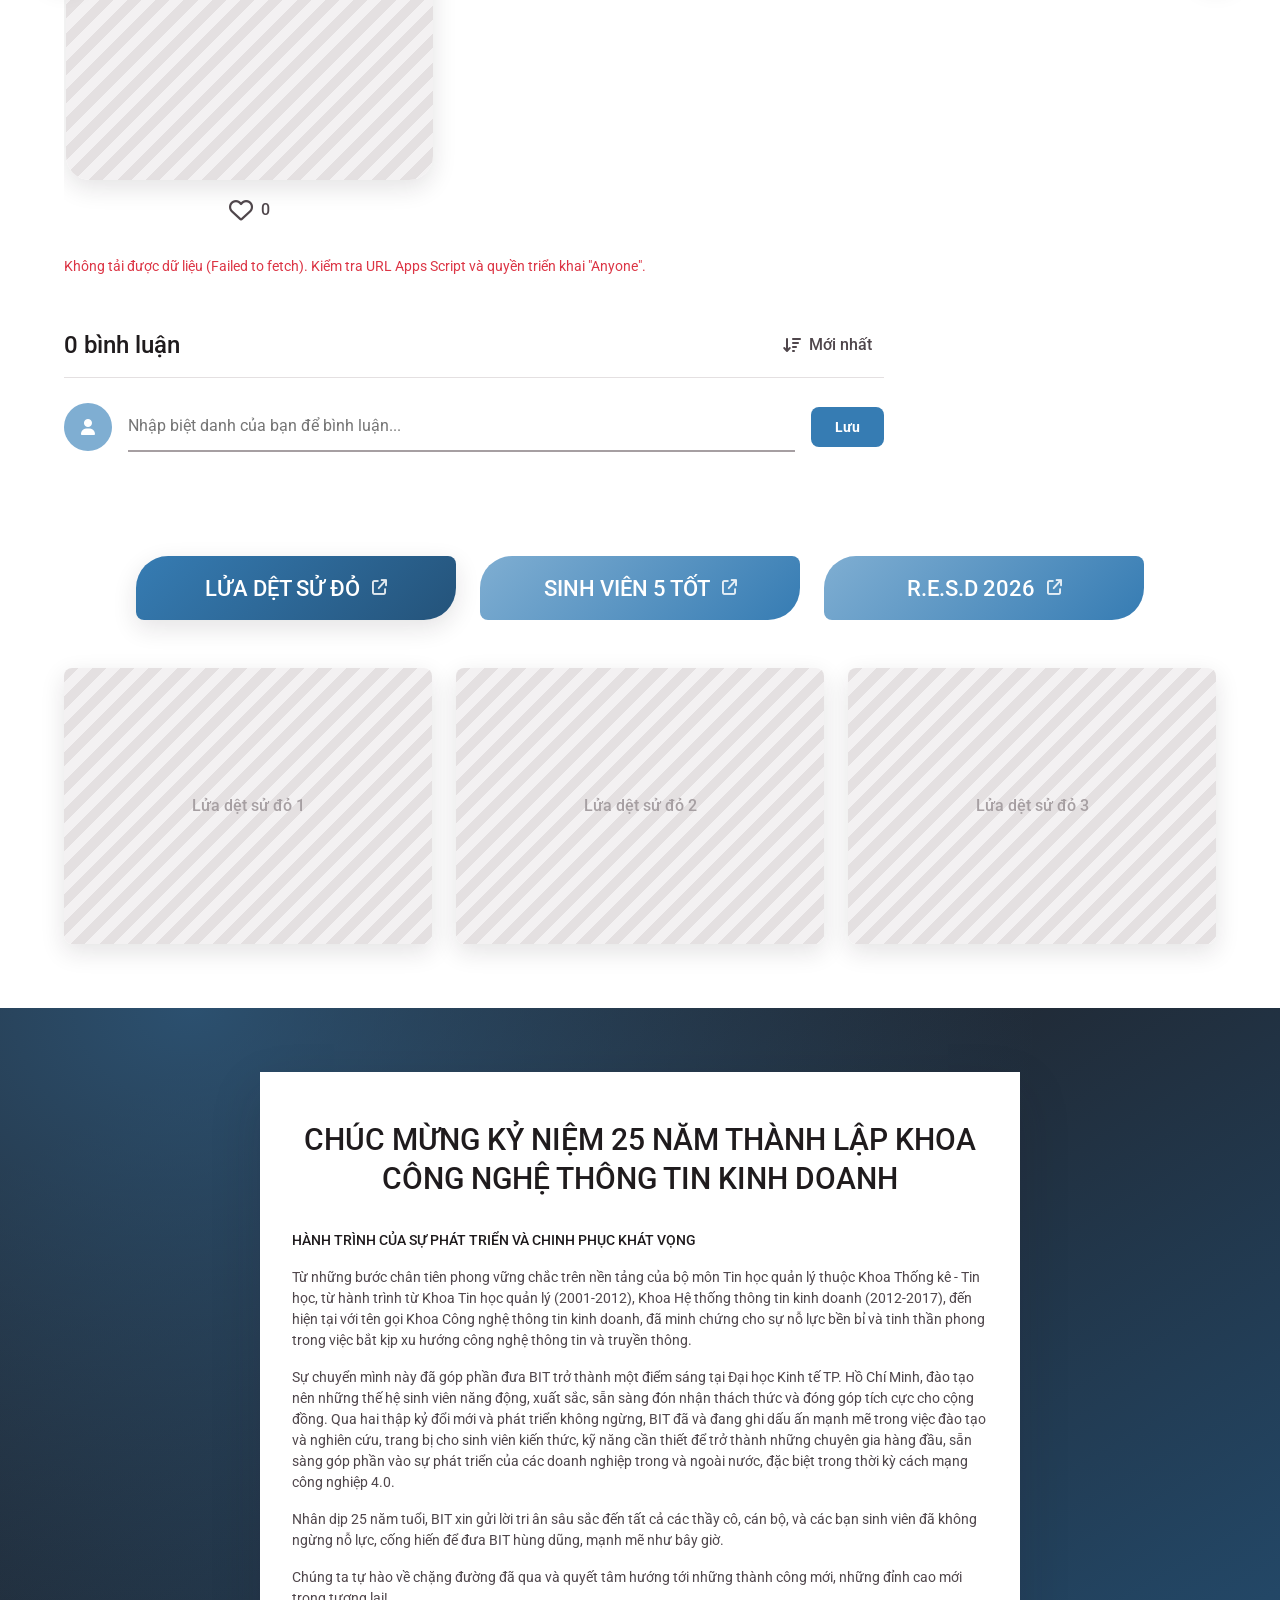
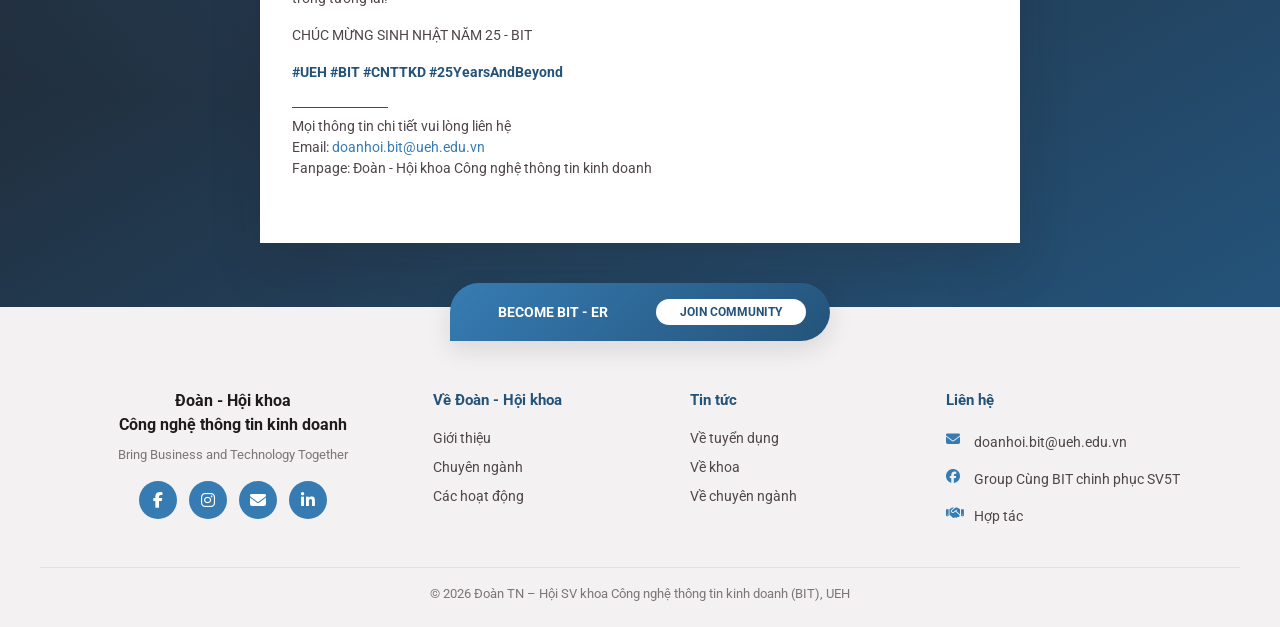
==== commit 99796e51: "Update anniversary heading in index.html" ====
--- a/index.html
+++ b/index.html
@@ -157,7 +157,7 @@
 </div></section>
 
 <section class="news"><div class="news__bg" id="newsBg" aria-hidden="true"></div><article class="news__paper">
-  <h1>Chúc mừng kỷ niệm 25 năm thành lập Đoàn - Hội khoa Công nghệ thông tin kinh doanh</h1>
+  <h1>Chúc mừng kỷ niệm 25 năm thành lập khoa Công nghệ thông tin kinh doanh</h1>
   <h2>Hành trình của sự phát triển và chinh phục khát vọng</h2>
   <p>Từ những bước chân tiên phong vững chắc trên nền tảng của bộ môn Tin học quản lý thuộc Khoa Thống kê - Tin học, từ hành trình từ Khoa Tin học quản lý (2001-2012), Khoa Hệ thống thông tin kinh doanh (2012-2017), đến hiện tại với tên gọi Khoa Công nghệ thông tin kinh doanh, đã minh chứng cho sự nỗ lực bền bỉ và tinh thần phong trong việc bắt kịp xu hướng công nghệ thông tin và truyền thông.</p>
   <p>Sự chuyển mình này đã góp phần đưa BIT trở thành một điểm sáng tại Đại học Kinh tế TP. Hồ Chí Minh, đào tạo nên những thế hệ sinh viên năng động, xuất sắc, sẵn sàng đón nhận thách thức và đóng góp tích cực cho cộng đồng. Qua hai thập kỷ đổi mới và phát triển không ngừng, BIT đã và đang ghi dấu ấn mạnh mẽ trong việc đào tạo và nghiên cứu, trang bị cho sinh viên kiến thức, kỹ năng cần thiết để trở thành những chuyên gia hàng đầu, sẵn sàng góp phần vào sự phát triển của các doanh nghiệp trong và ngoài nước, đặc biệt trong thời kỳ cách mạng công nghiệp 4.0.</p>
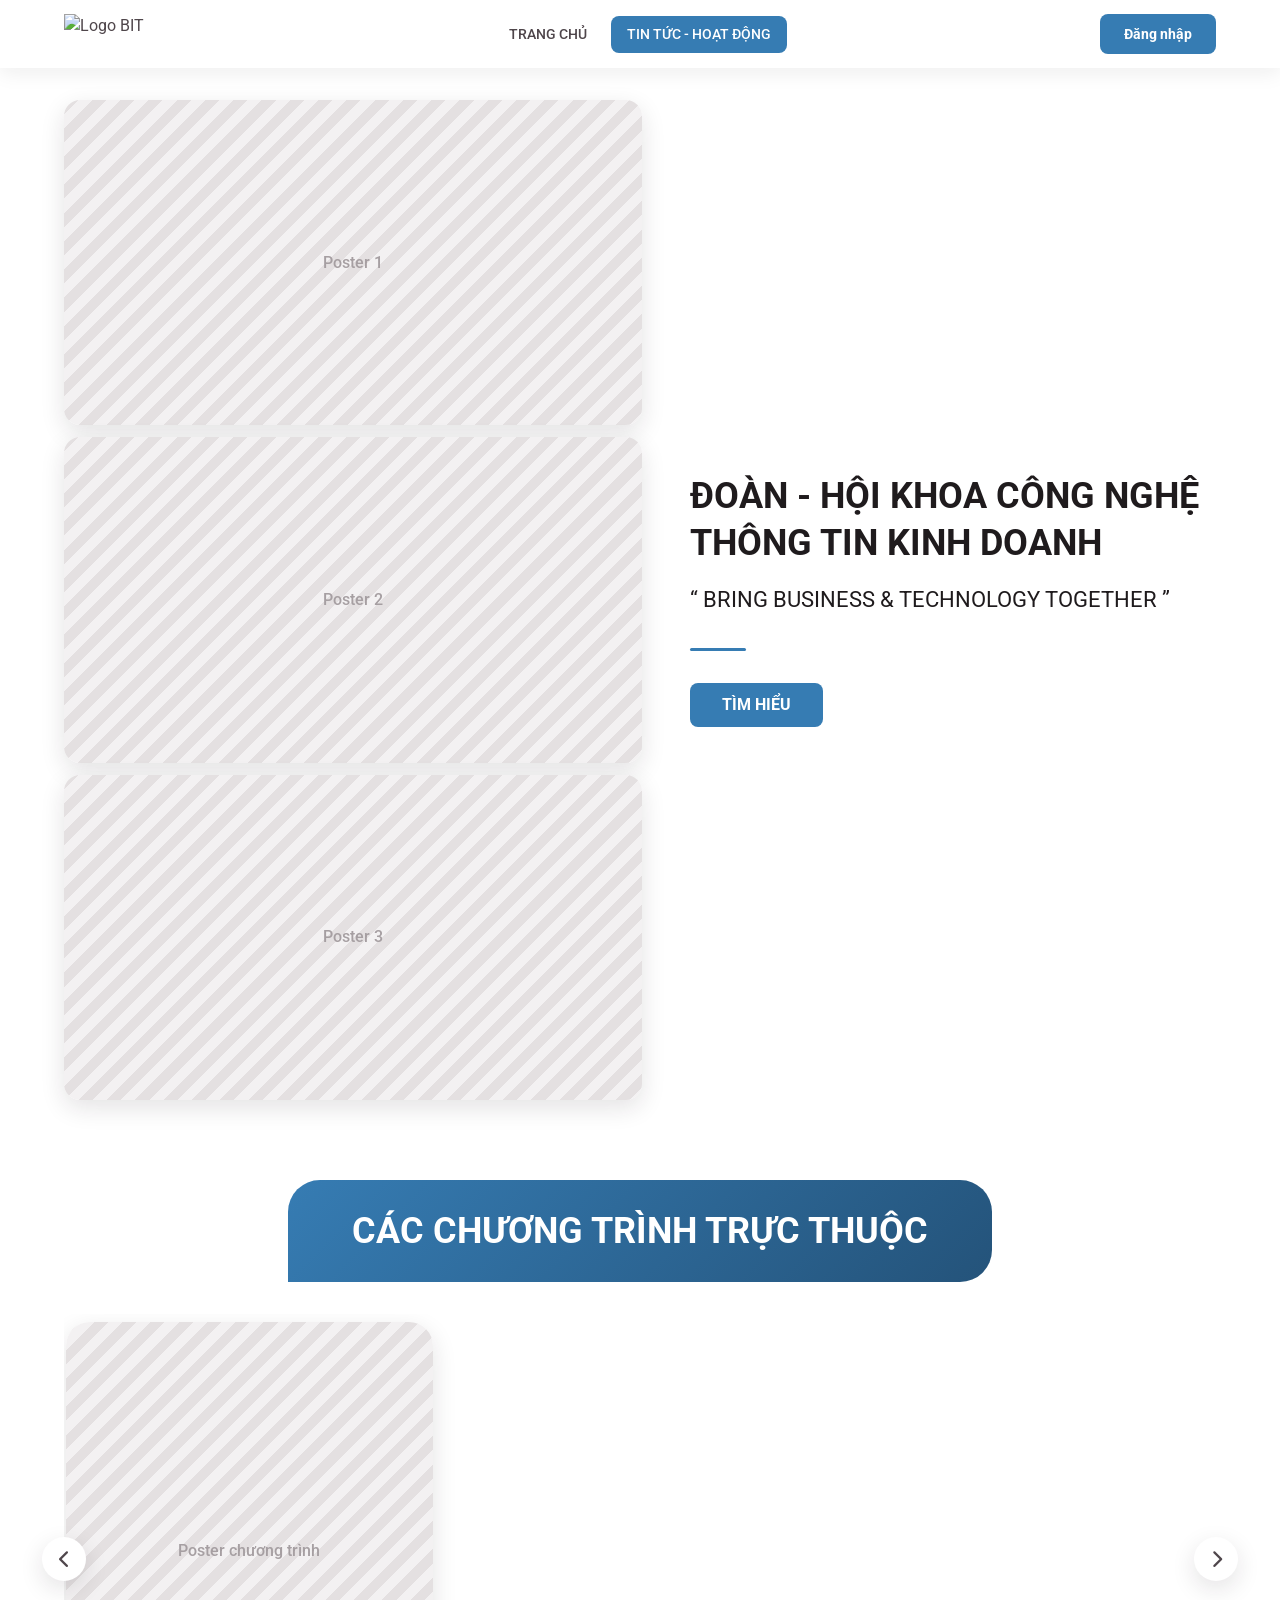
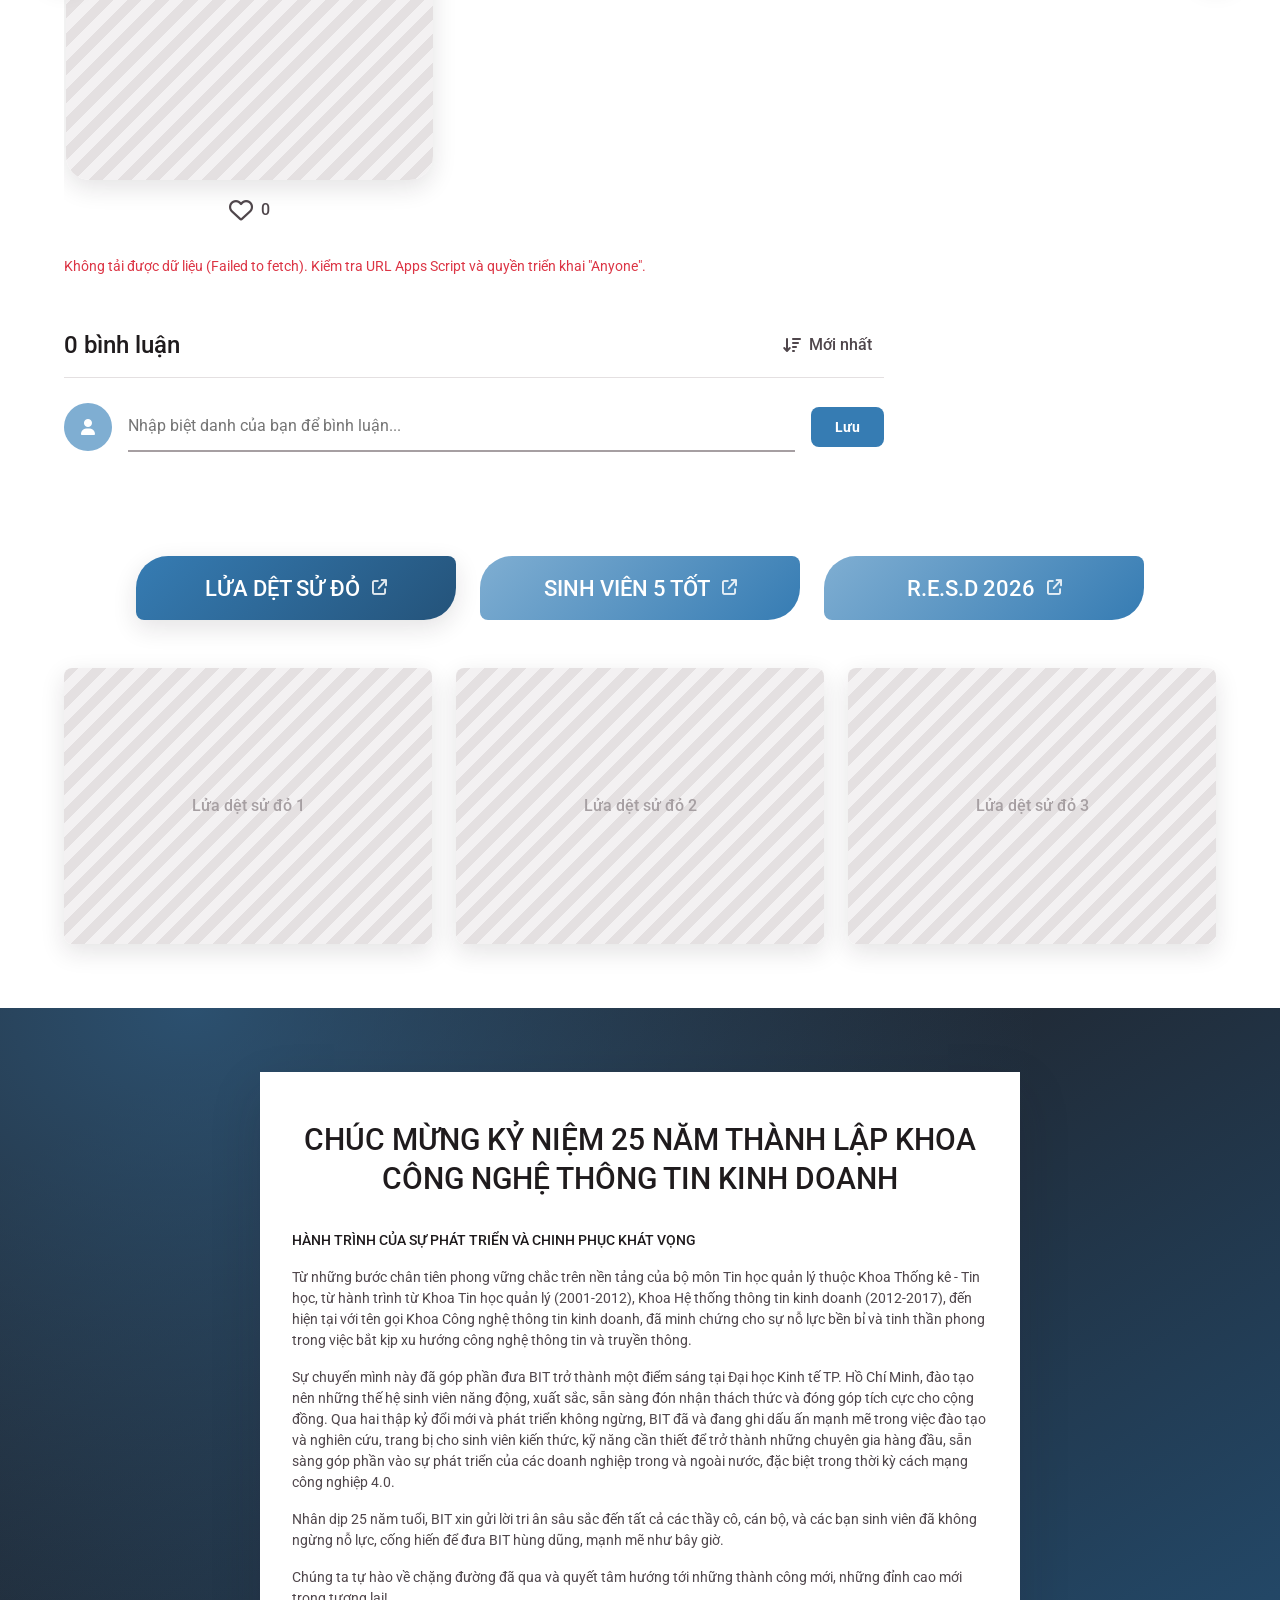
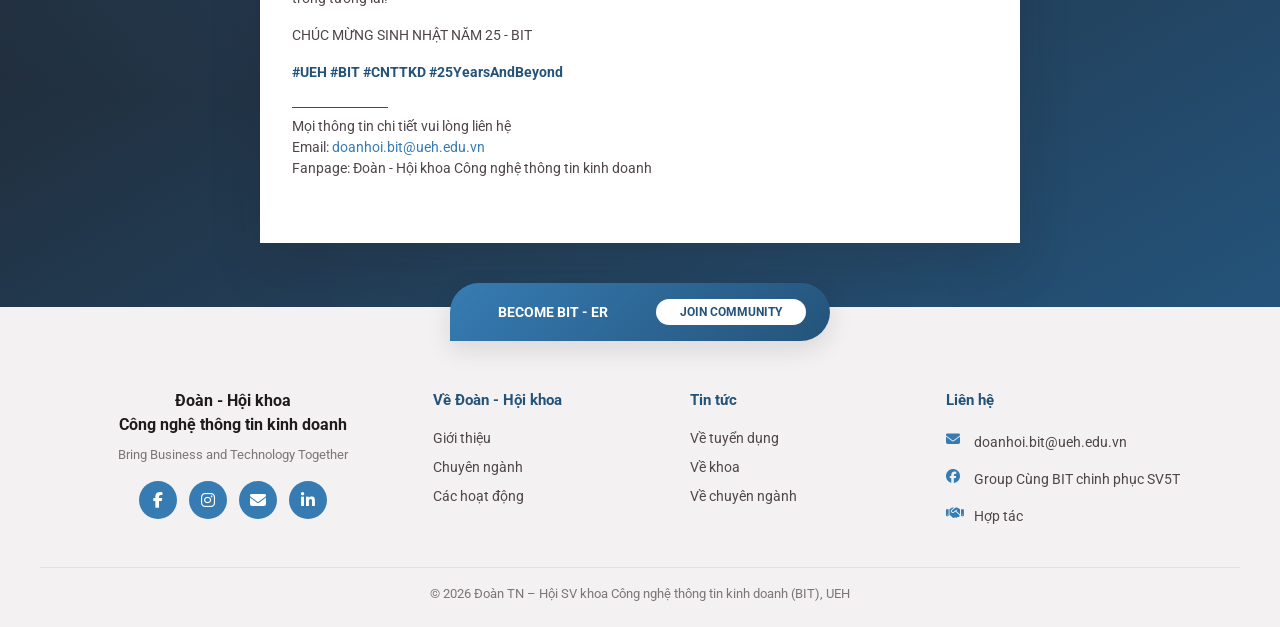
==== commit 97cd4e54: "Update header structure and logo in index.html" ====
--- a/index.html
+++ b/index.html
@@ -117,12 +117,21 @@
 </head>
 <body id="top">
 <a class="skip" href="#noi-dung">Bỏ qua điều hướng</a>
-<header class="header" id="header"><div class="header__inner">
-  <a href="./index.html" class="brand" aria-label="Trang chủ BIT"><img class="brand__logo" data-logo="head" alt="Logo BIT"></a>
-  <nav class="nav" id="nav" aria-label="Điều hướng chính"><a href="./index.html" class="is-active" aria-current="page">Trang chủ</a><a href="#chuong-trinh">Tin tức - Hoạt động</a></nav>
-  <div class="user" id="userbox"><a class="btn login-btn" href="./dang-nhap.html">Đăng nhập</a></div>
-  <button type="button" class="icon-btn burger" id="burger" aria-label="Mở menu" aria-expanded="false" aria-controls="nav"><i class="fa-solid fa-bars"></i></button>
-</div></header>
+<header class="header" id="header">
+  <div class="header__inner"> 
+    <a href="./index.html" class="brand" aria-label="Trang chủ BIT">
+      <img src="SINHVIEN5TOT/assets/bit-logo.png" class="brand__logo" id="logo" alt="Logo BIT">
+    </a> 
+    <nav class="nav" id="nav" aria-label="Điều hướng chính">
+      <a href="./index.html">Trang chủ</a>
+      <a href="./tin-tuc.html" class="is-active" aria-current="page">Tin tức - Hoạt động</a>
+    </nav> 
+    <div class="user" id="userbox"></div> 
+    <button type="button" class="icon-btn burger" id="burger" aria-label="Mở menu" aria-expanded="false" aria-controls="nav">
+      <i class="fa-solid fa-bars"></i>
+    </button> 
+  </div>
+</header>
 
 <main id="noi-dung">
 <section class="hero"><div class="container hero__grid">
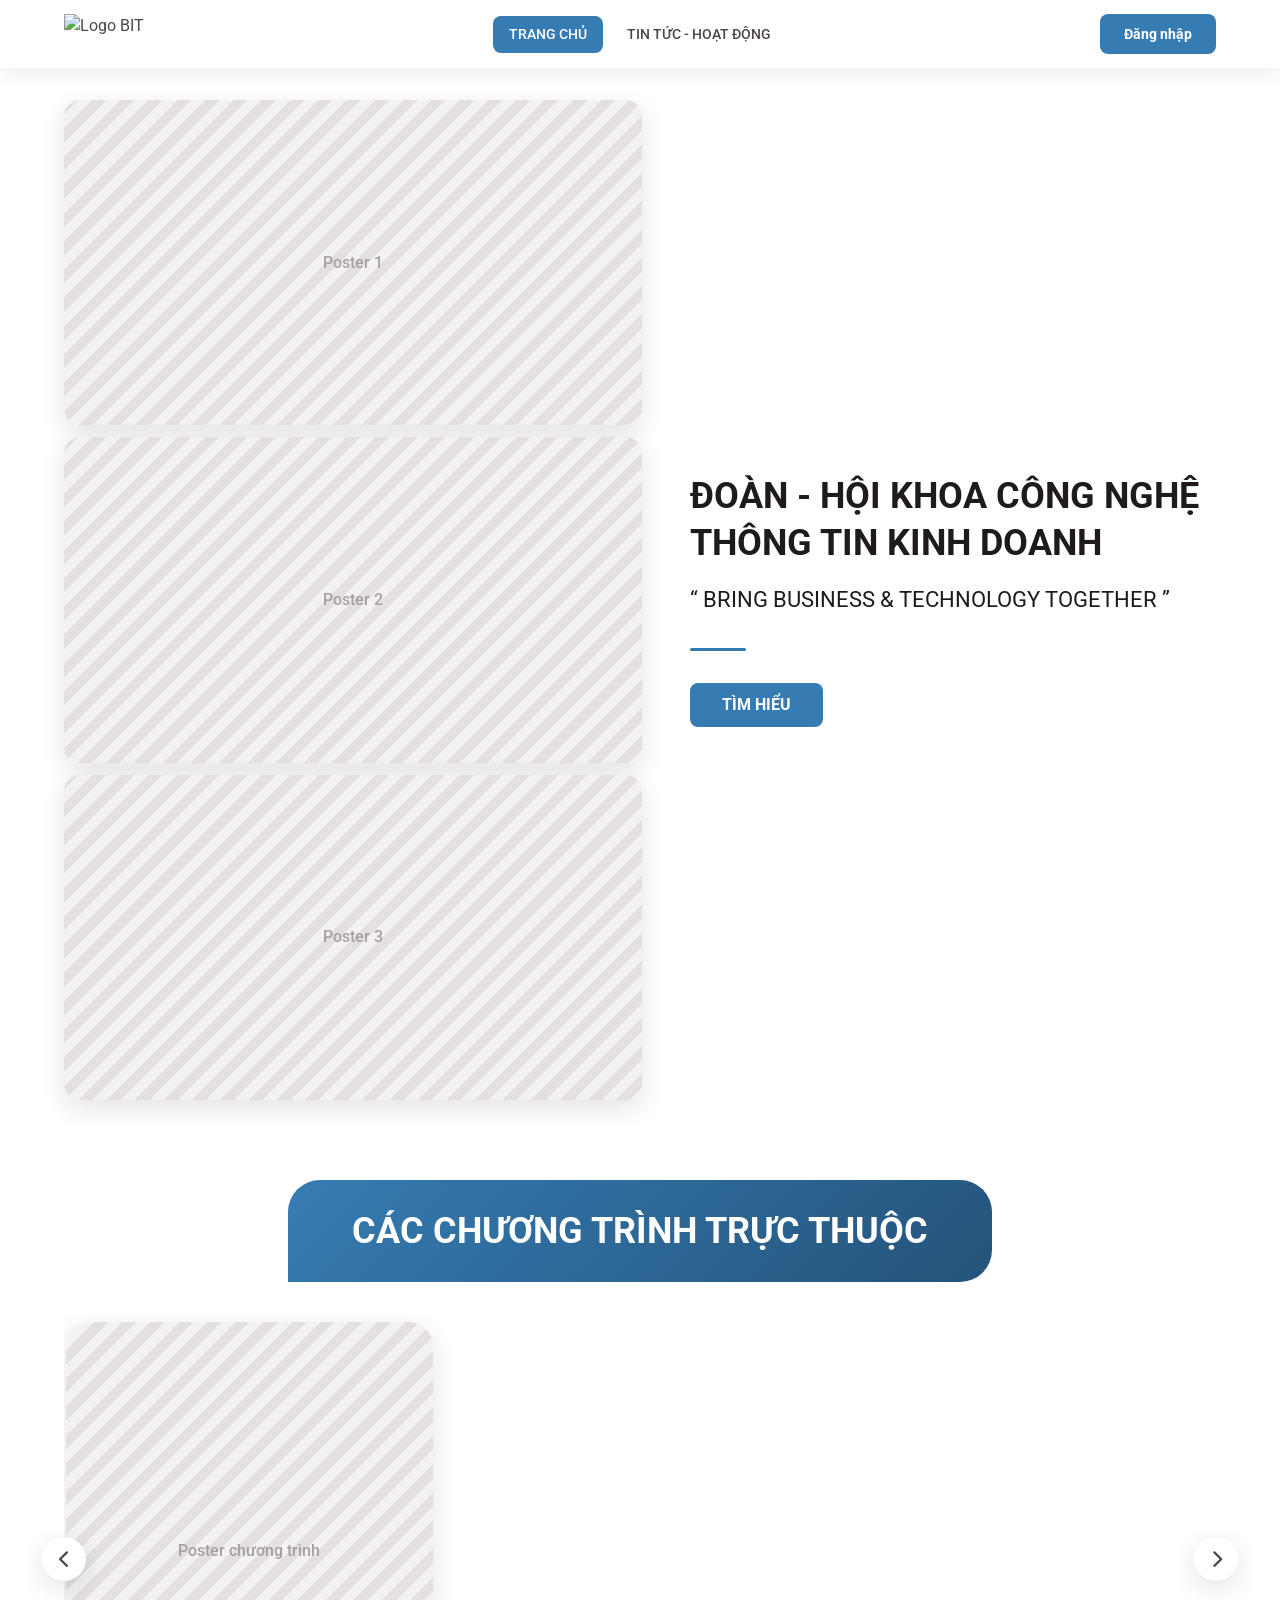
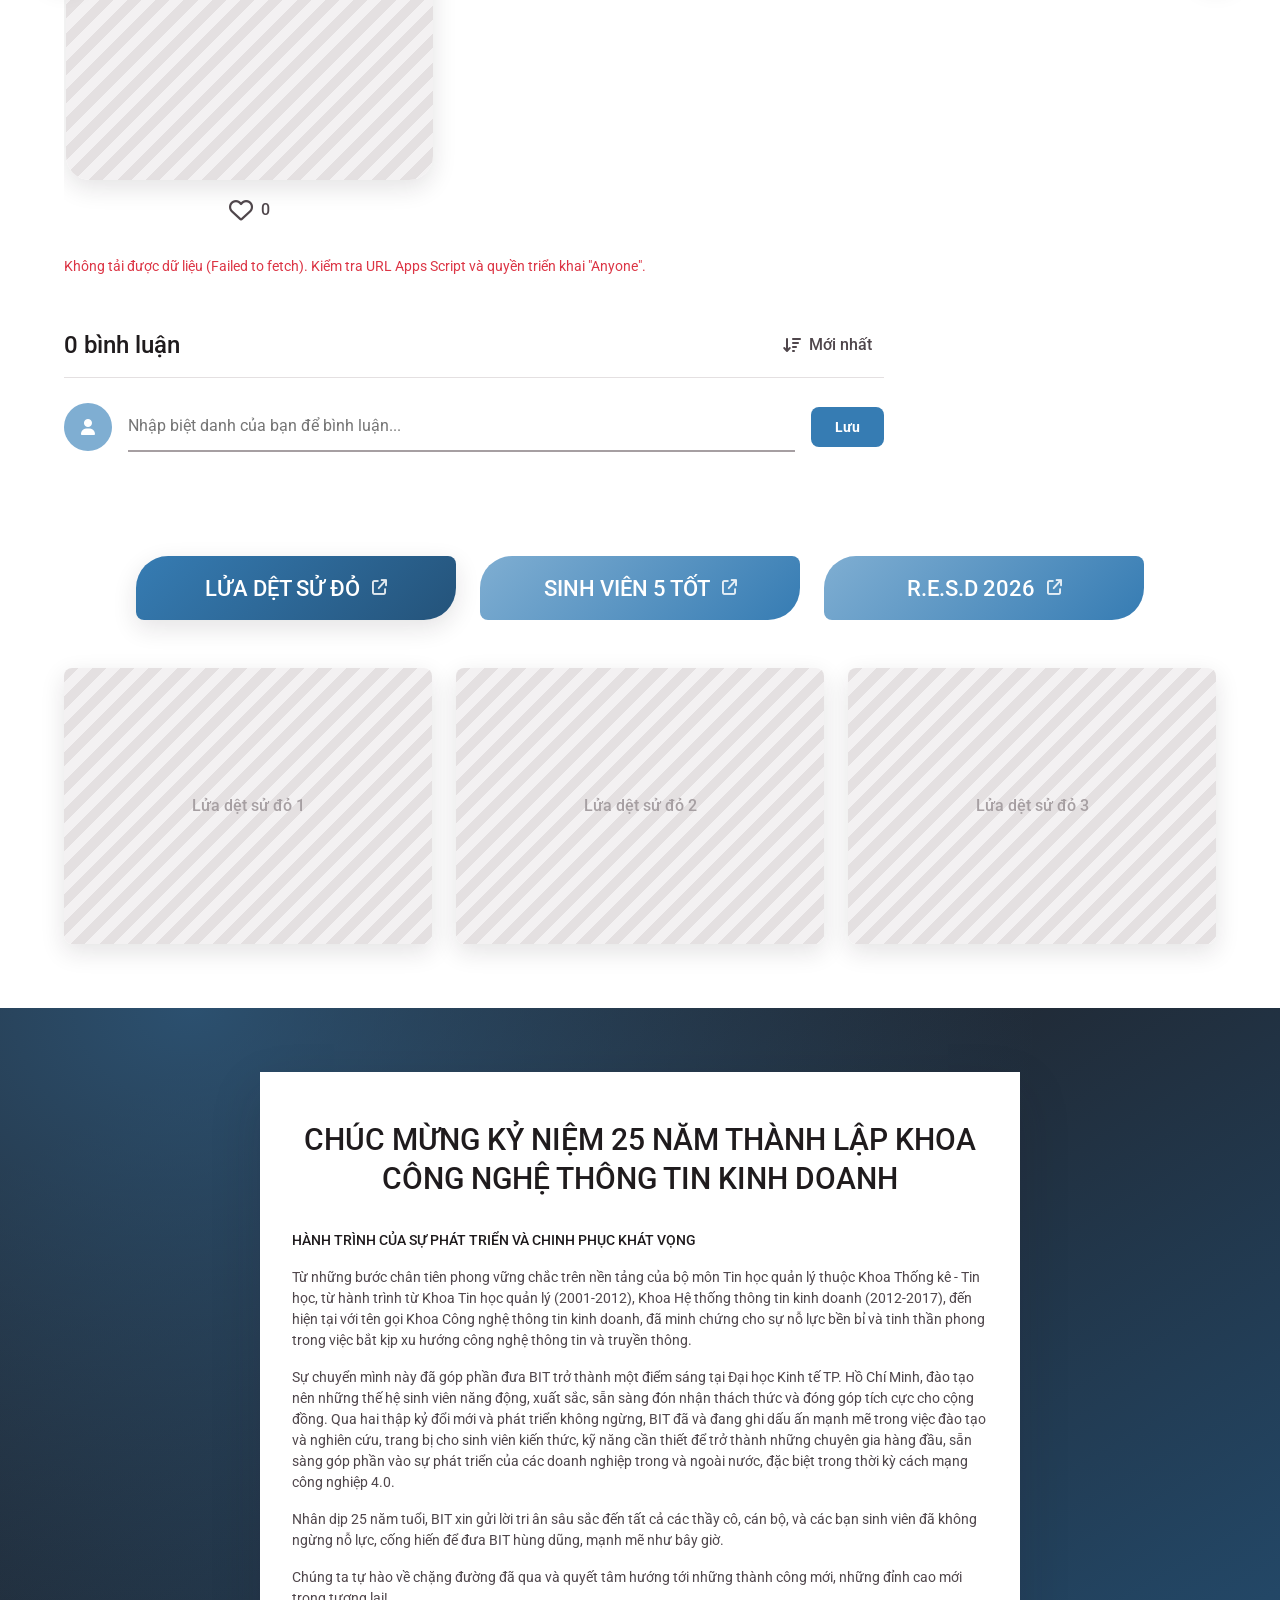
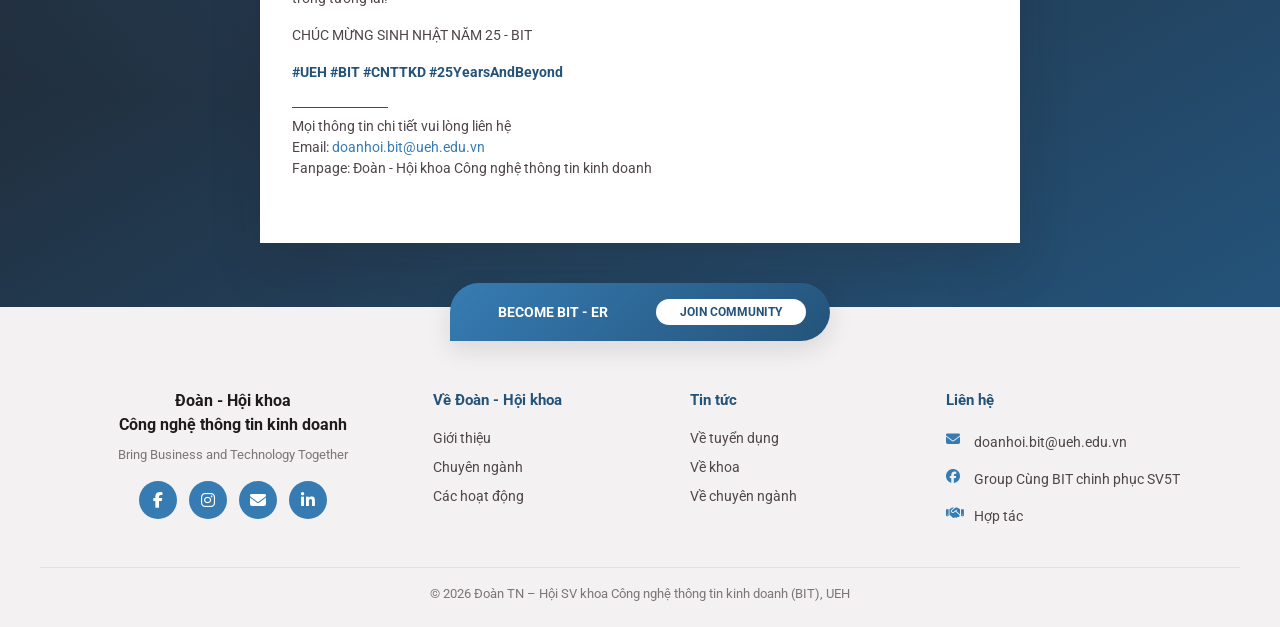
==== commit e97df865: "Fix navigation links in index.html" ====
--- a/index.html
+++ b/index.html
@@ -123,8 +123,8 @@
       <img src="SINHVIEN5TOT/assets/bit-logo.png" class="brand__logo" id="logo" alt="Logo BIT">
     </a> 
     <nav class="nav" id="nav" aria-label="Điều hướng chính">
-      <a href="./index.html">Trang chủ</a>
-      <a href="./tin-tuc.html" class="is-active" aria-current="page">Tin tức - Hoạt động</a>
+      <a href="./index.html"class="is-active" aria-current="page">Trang chủ</a>
+      <a href="./tin-tuc.html">Tin tức - Hoạt động</a>
     </nav> 
     <div class="user" id="userbox"></div> 
     <button type="button" class="icon-btn burger" id="burger" aria-label="Mở menu" aria-expanded="false" aria-controls="nav">
